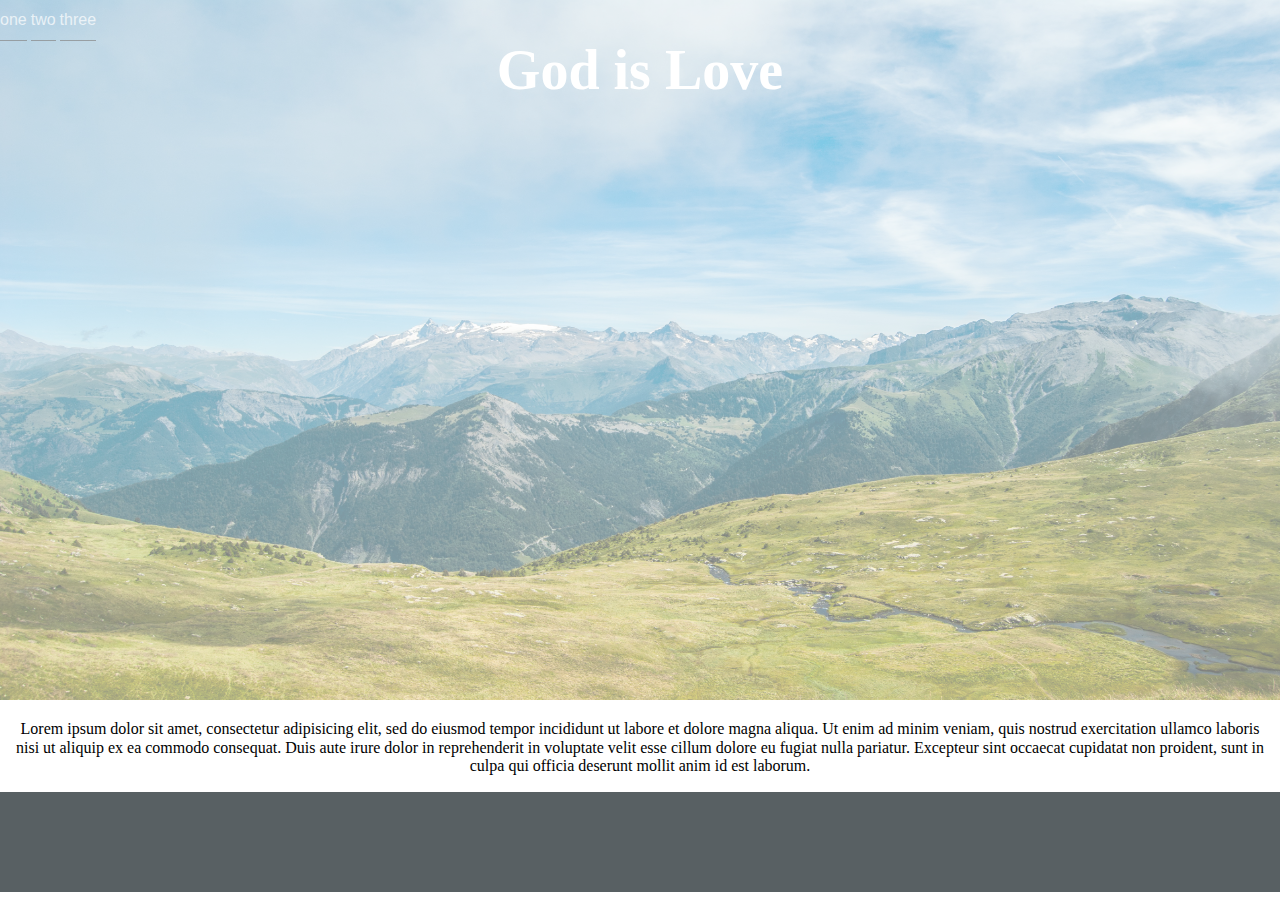
==== generatedContent.html @ e79feadc "practicing css" ====
<!DOCTYPE html>
<html>
<head>
<meta charset="UTF-8">
  <link rel="stylesheet" href="grid.css">
  <link rel="stylesheet" href="normalize.css">
  <link rel="stylesheet" href="generatedContent.css">
  <link rel="stylesheet" href="mobile_queries.css">
<title>Title of the document</title>
</head>

<body>
  <div class='landing-img-container'>
    <img src="./Images/mountains.jpg"/>
    <h1 class="col-12">God is Love</h1>
    <header class='nav'>
      <ul>
        <li><a href="#one">one</li></a>
        <li><a href="#two">two</li></a>
        <li><a href="#three">three</li></a>
      </ul>
    </header>
  </div>
  <div class="main-content col-12 div-center">
    <p>Lorem ipsum dolor sit amet, consectetur adipisicing elit, sed do eiusmod
    tempor incididunt ut labore et dolore magna aliqua. Ut enim ad minim veniam,
    quis nostrud exercitation ullamco laboris nisi ut aliquip ex ea commodo
    consequat. Duis aute irure dolor in reprehenderit in voluptate velit esse
    cillum dolore eu fugiat nulla pariatur. Excepteur sint occaecat cupidatat non
    proident, sunt in culpa qui officia deserunt mollit anim id est laborum.</p>
  </div>
  <footer></footer>
</body>

</html>
---- grid.css ----
/* number of columns = c

in a 12 grid system the width is found by
(c * 60) + ((c-1)*20)

Example:

5 columns

(5 * 60) + ((5-1)*20) = 380 px
________________________________________________________
for 16 grid system the formula will be
(c * 40) + ((c-1)*20)
*/

.col-full {
  width: 100%;
}

.col-12 {
  width: 97.9166%; /*     (940/960) x 100     */
}

.col-11 {
  width: 89.5833%; /*     (840/960) x 100     */
}

.col-10 {
  width: 81.25%; /*       (780/960) x 100     */
}

.col-9 {
  width: 72.9166%; /*     (700/960) x 100     */
}

.col-8 {
  width: 64.5833%; /*     (620/960) x 100     */
}

.col-7 {
  width: 56.25%; /*       (540/960) x 100     */
}

.col-6 {
  width: 47.9166%; /*     (460/960) x 100     */
}

.col-5 {
  width: 39.5833%; /*     (380/960) x 100     */
}

.col-4 {
  width: 31.25%; /*     (300/960) x 100     */
}

.col-3 {
  width: 22.9166%; /*     (220/960) x 100     */
}

.col-2 {
  width: 14.5833%; /*     (140/960) x 100     */
}

.col-1 {
  width: 6.25%; /*     (60/960) x 100     */
}
---- generatedContent.css ----
/*div {
  background-color: red;
}*/
.border {
  border: 1px solid red;
}

header {
  position: absolute;
  top: 0;
  height: 40px;
}

.nav ul {
  list-style: none;
  opacity: 0.7;
  text-align: center;
  padding: 0;
  margin: 0;
}

.nav li {
  font-family: 'SF Pro Text', 'Myriad Set Pro', 'SF Pro Icons', 'Helvetica Neue', 'Helvetica', 'Arial', sans-serif;
  font-size: 1em;
  line-height: 40px;
  height: 40px;
  border-bottom: 1px solid #888;
  display: inline-block;
}

.nav a {
  text-decoration: none;
  color: #fff;
  display: block;
  transition: 0.3s background-color;
}

.div-center {
  margin: 0 auto;
}

.landing-img-container {
  position: relative;
}

.landing-img-container h1 {
  position: absolute;
  text-align: center;
  color: #fff;
  top: 0;
  font-size: 3.5em;
  left: 1.0417%;
}

.landing-img-container img {
  width: 100%;
  height: 700px;
  opacity: 0.5;
}

p {
  text-align: center;
}

p:hover:before {
  content: 'well ';
}
p:hover:after {
  content: ' hello';
}

footer {
  position: relative;
  background-color: #586063;
  height: 100px;
  right: 0;
  bottom: 0;
  left: 0;
}
---- mobile_queries.css ----

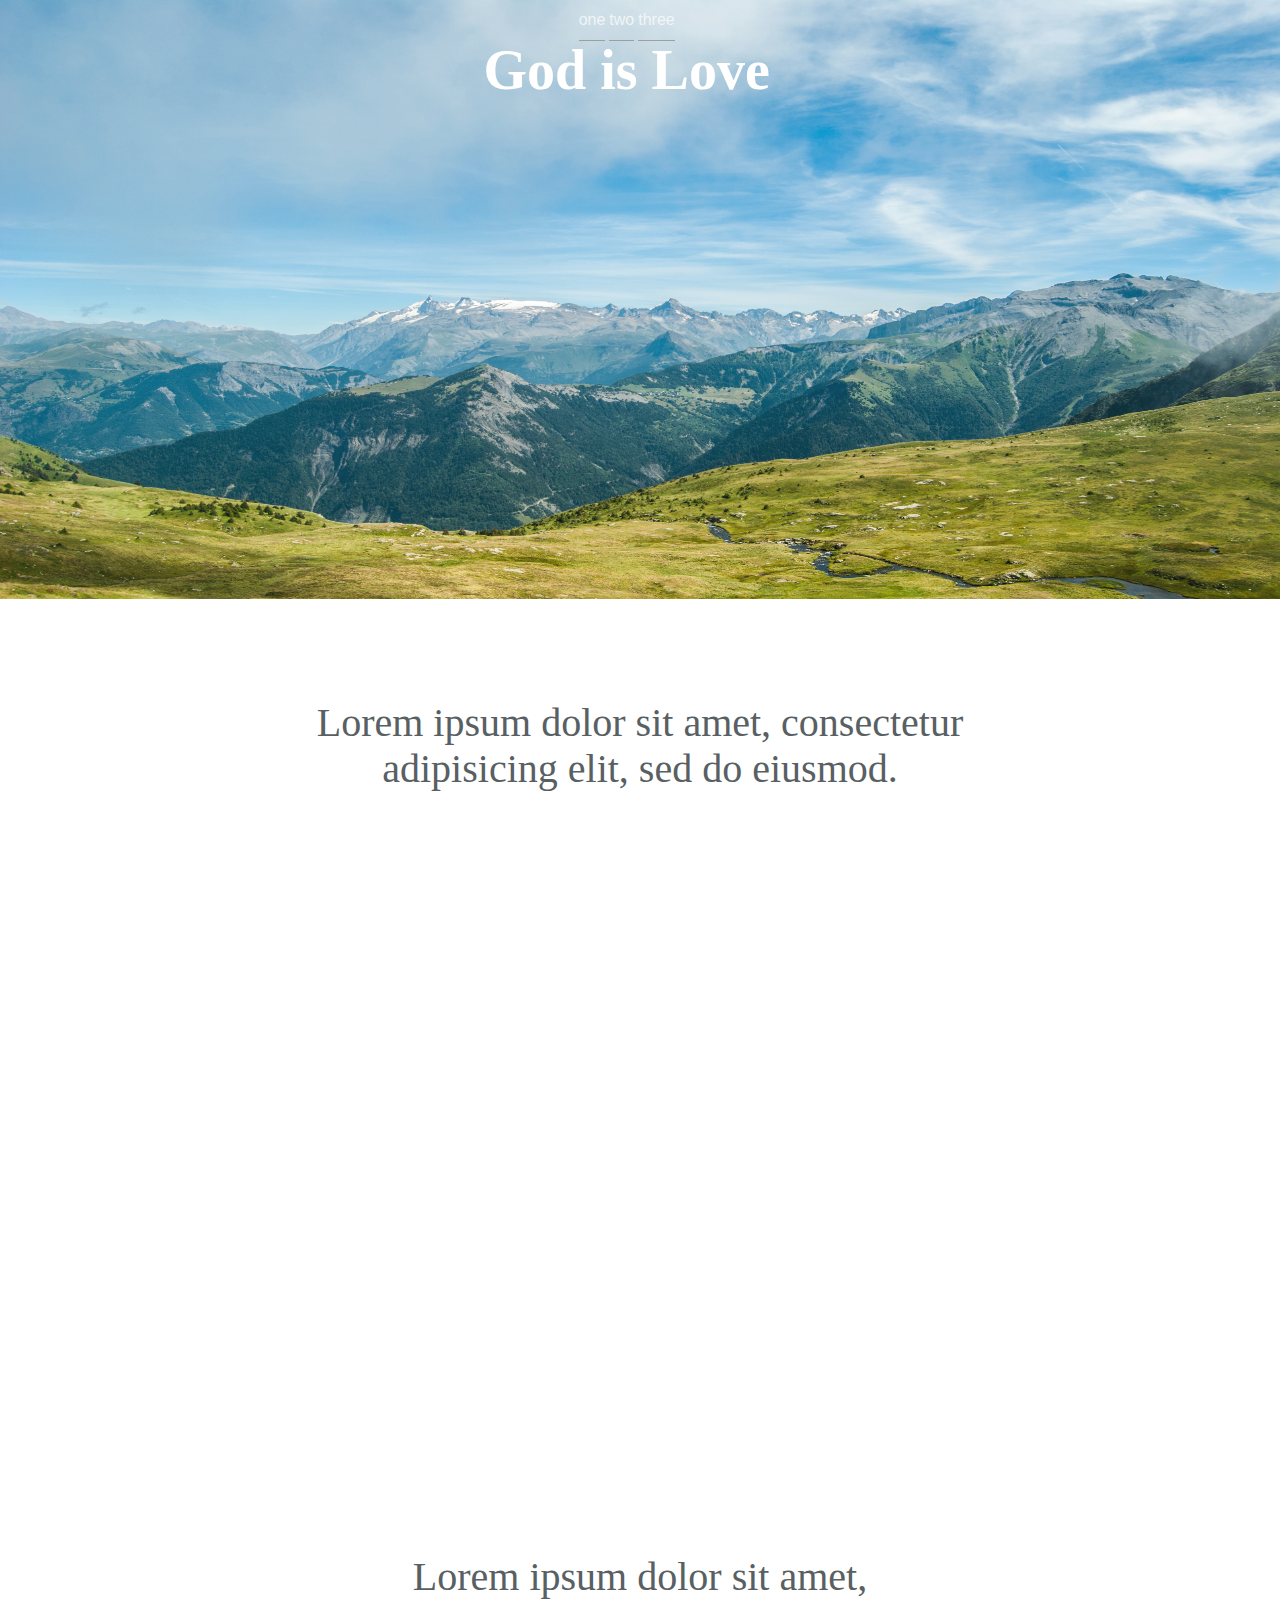
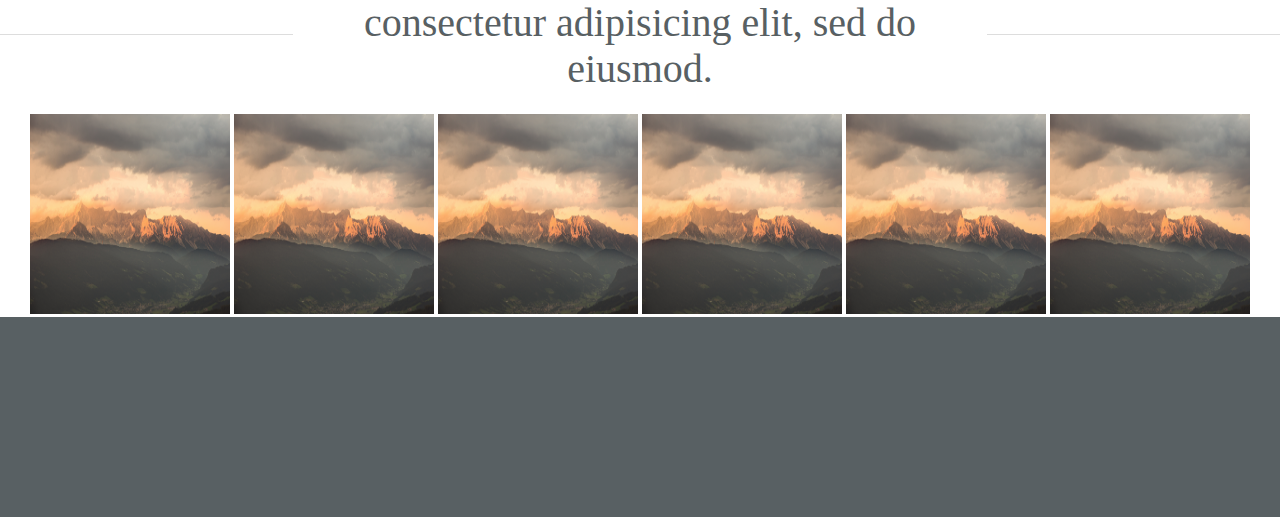
==== commit 92afddcb: "add media queries. Add divider to left and right side of portfolio content" ====
--- a/generatedContent.html
+++ b/generatedContent.html
@@ -13,7 +13,7 @@
   <div class='landing-img-container'>
     <img src="./Images/mountains.jpg"/>
     <h1 class="col-12">God is Love</h1>
-    <header class='nav'>
+    <header class='nav col-12'>
       <ul>
         <li><a href="#one">one</li></a>
         <li><a href="#two">two</li></a>
@@ -21,13 +21,38 @@
       </ul>
     </header>
   </div>
-  <div class="main-content col-12 div-center">
-    <p>Lorem ipsum dolor sit amet, consectetur adipisicing elit, sed do eiusmod
-    tempor incididunt ut labore et dolore magna aliqua. Ut enim ad minim veniam,
-    quis nostrud exercitation ullamco laboris nisi ut aliquip ex ea commodo
-    consequat. Duis aute irure dolor in reprehenderit in voluptate velit esse
-    cillum dolore eu fugiat nulla pariatur. Excepteur sint occaecat cupidatat non
-    proident, sunt in culpa qui officia deserunt mollit anim id est laborum.</p>
+  <div class="main-content">
+    <div class="quote col-8">
+      <p>Lorem ipsum dolor sit amet, consectetur adipisicing elit, sed do eiusmod.
+      </p>
+    </div>
+  </div>
+  <div class="test">
+    <p>
+    </p>
+  </div>
+  <div class="portfolio-container">
+    <div class="left col-3">
+      <hr>
+    </div>
+    <div class="portfolio-content col-6">
+      <p>Lorem ipsum dolor sit amet, consectetur adipisicing elit, sed do eiusmod.
+      </p>
+    </div>
+    <div class="right col-3">
+      <hr>
+    </div>
+    <div class="portfolio">
+      <img src="./Images/sky.jpg" height="200" width="200">
+      <img src="./Images/sky.jpg" height="200" width="200">
+      <img src="./Images/sky.jpg" height="200" width="200">
+      <img src="./Images/sky.jpg" height="200" width="200">
+      <img src="./Images/sky.jpg" height="200" width="200">
+      <img src="./Images/sky.jpg" height="200" width="200">
+    </div>
+  </div>
+  <div>
+    <!-- <img src="./Images/sky.jpg"/> -->
   </div>
   <footer></footer>
 </body>
--- a/generatedContent.css
+++ b/generatedContent.css
@@ -1,8 +1,12 @@
-/*div {
-  background-color: red;
-}*/
 .border {
   border: 1px solid red;
+}
+
+body {
+  background-image: url('./Images/mountains2.jpg');
+  /*background-repeat: none;*/
+  background-size: cover;
+  background-attachment: fixed;
 }
 
 header {
@@ -35,10 +39,6 @@
   transition: 0.3s background-color;
 }
 
-.div-center {
-  margin: 0 auto;
-}
-
 .landing-img-container {
   position: relative;
 }
@@ -49,30 +49,80 @@
   color: #fff;
   top: 0;
   font-size: 3.5em;
-  left: 1.0417%;
 }
 
 .landing-img-container img {
   width: 100%;
-  height: 700px;
-  opacity: 0.5;
+  height: 650px;
+  opacity: 0.95;
+}
+
+.test {
+  height: 500px;
+}
+
+.main-content {
+  position: relative;
+  background-color: #fff;
+  top: -55px;
+  height: 300px;
+  text-align: center;
+  overflow: hidden;
+}
+
+.portfolio-container {
+  position: relative;
+  background-color: #fff;
+  text-align: center;
+}
+
+.left {
+  position: absolute;
+  left: 0;
+  top: 5em;
+}
+.right {
+  position: absolute;
+  right: 0;
+  top: 5em;
+}
+hr {
+  border: solid #dddddd;
+  border-width: 1px 0 0;
+  clear: both;
+  height: 0;
+  margin: 1.25rem 0 1.1875rem;
+}
+
+.portfolio-content {
+  background-color: #fff;
+  position: relative;
+  top: 20px;
+  margin: 0 auto;
+  z-index: 1;
+}
+
+.portfolio {
+  position: relative;
+  top: 2px;
+  margin: 0 auto;
+}
+.quote {
+  border: 1px solid white;
+  position: relative;
+  top: 60px;
+  margin: 0 auto;
 }
 
 p {
-  text-align: center;
-}
-
-p:hover:before {
-  content: 'well ';
-}
-p:hover:after {
-  content: ' hello';
+  color: #586063;
+  letter-spacing: 2;
+  font-size: 2.5em;
 }
 
 footer {
-  position: relative;
   background-color: #586063;
-  height: 100px;
+  height: 200px;
   right: 0;
   bottom: 0;
   left: 0;
--- a/mobile_queries.css
+++ b/mobile_queries.css
@@ -1 +1,43 @@
+@media (max-width: 1004px) {
+  .quote {
+    top: 40px;
+  }
+  .main-content .col-8 {
+    width: 89.5833%;
+  }
+}
 
+@media (max-width: 703px) {
+  .quote {
+    top: 16px;
+  }
+  .main-content .col-8 {
+    width: 97.9166%;
+  }
+}
+
+@media (max-width: 948px) {
+  .portfolio-container .col-6 {
+    width: 56.25%;
+  }
+}
+@media (max-width: 807px) {
+  .portfolio-container .col-6 {
+    width: 64.5833%;
+  }
+}
+@media (max-width: 507px) {
+  .portfolio-container .col-6 {
+    width: 72.9166%;
+  }
+}
+@media (max-width: 449px) {
+  .portfolio-container .col-6 {
+    width: 81.25%;
+  }
+}
+@media (max-width: 403px) {
+  .portfolio-container .col-6 {
+    width: 89.5833%;
+  }
+}
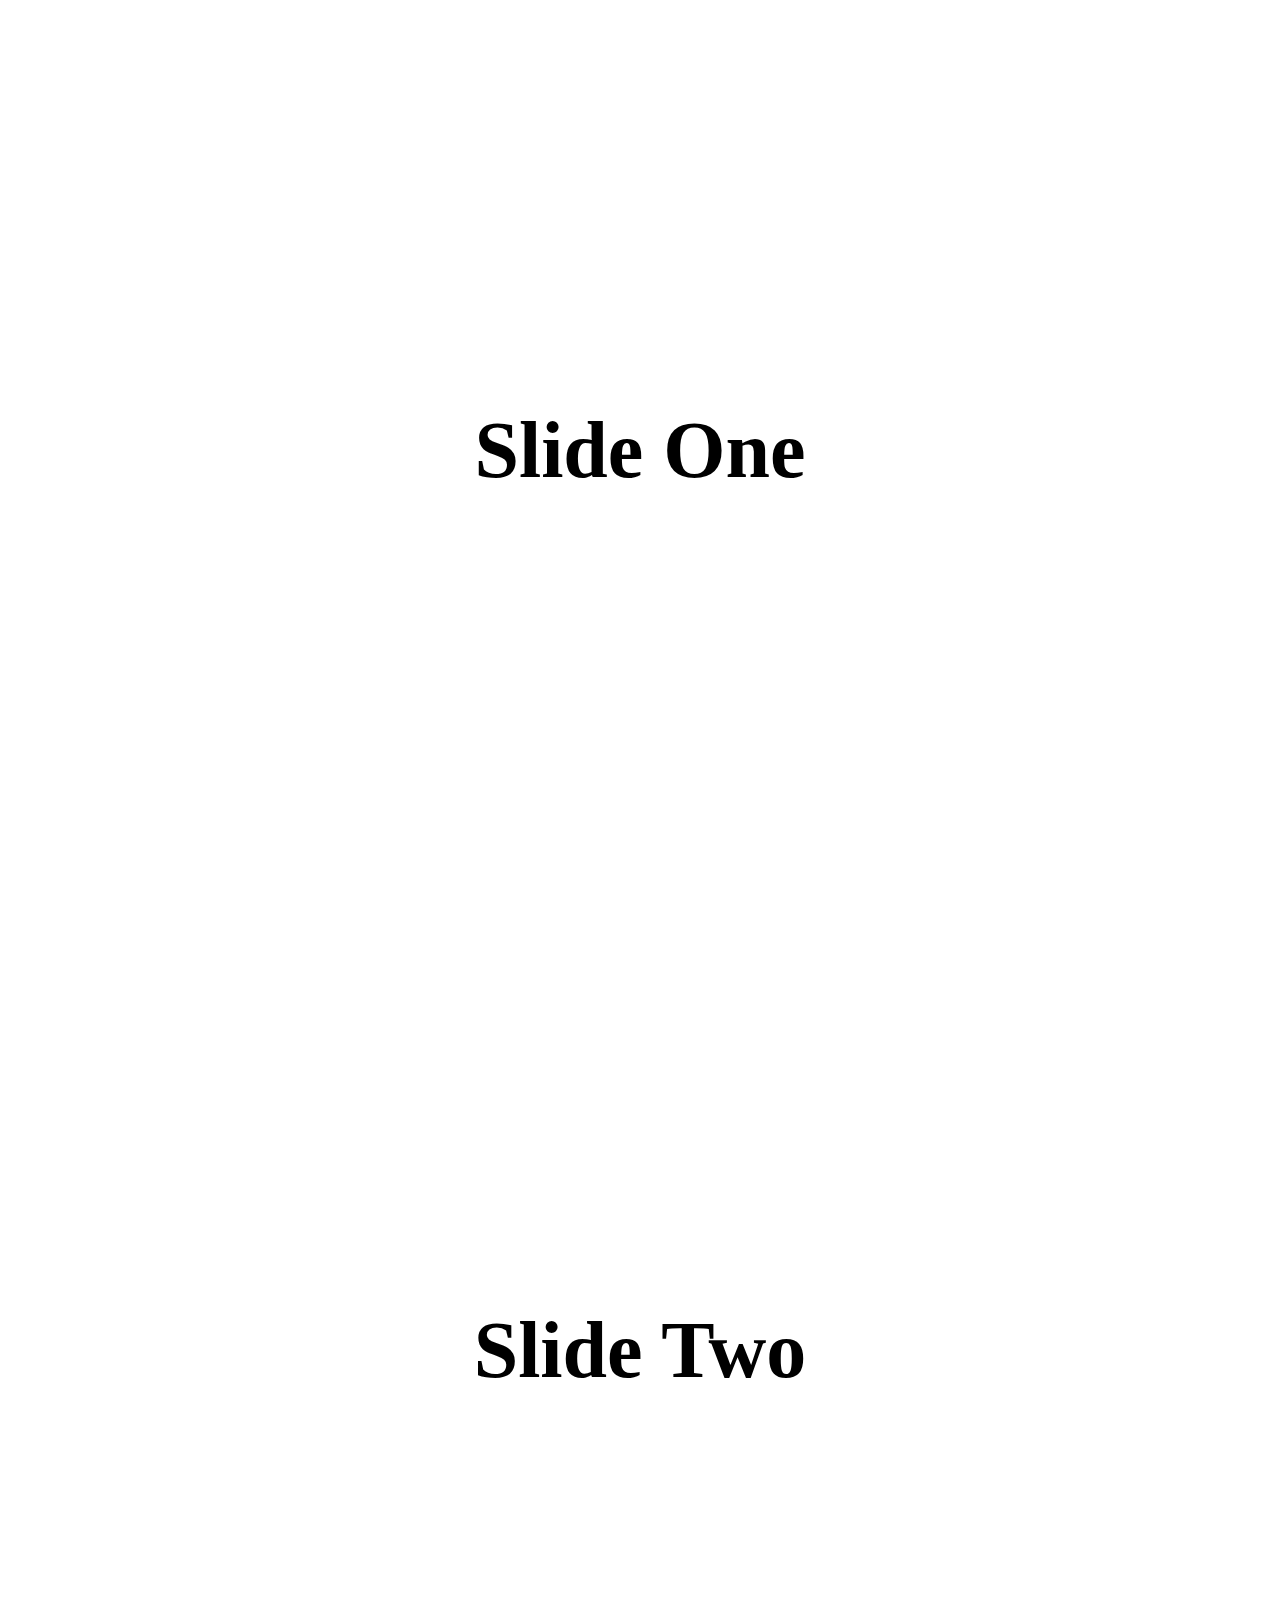
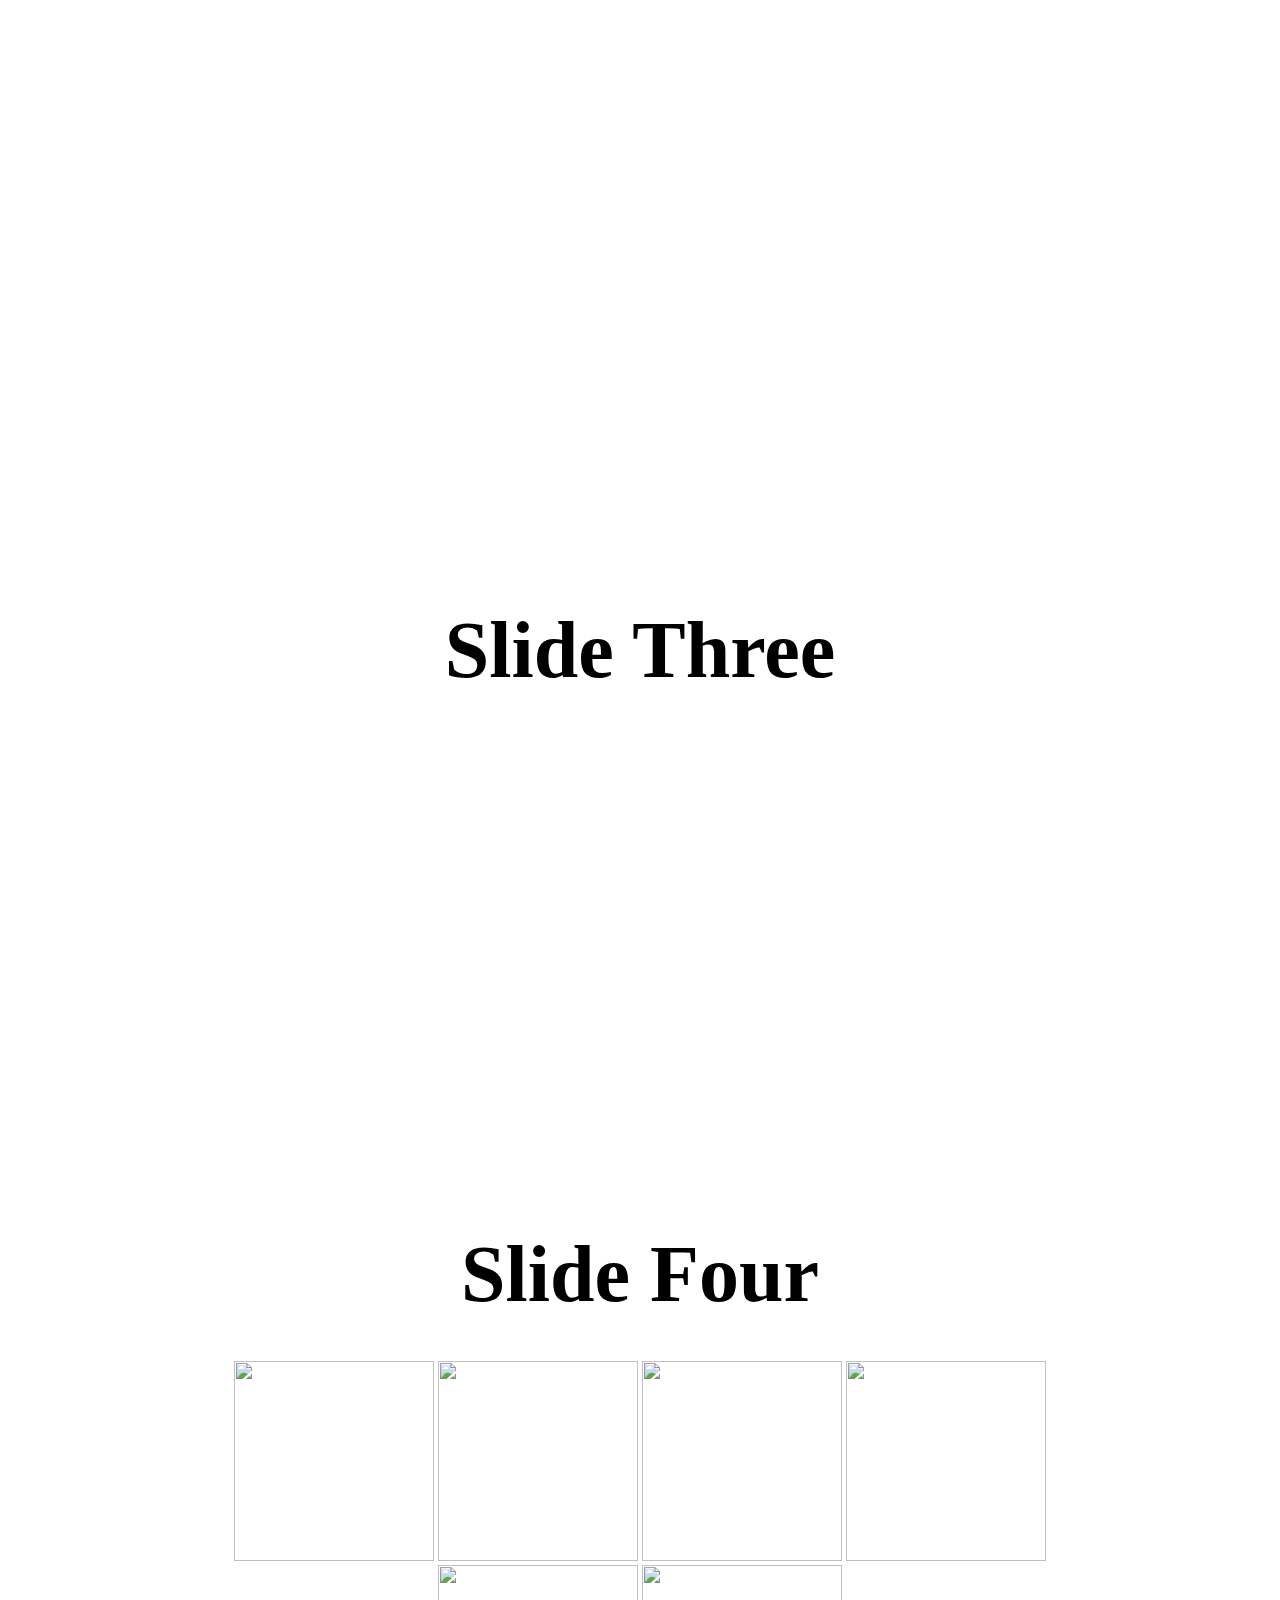
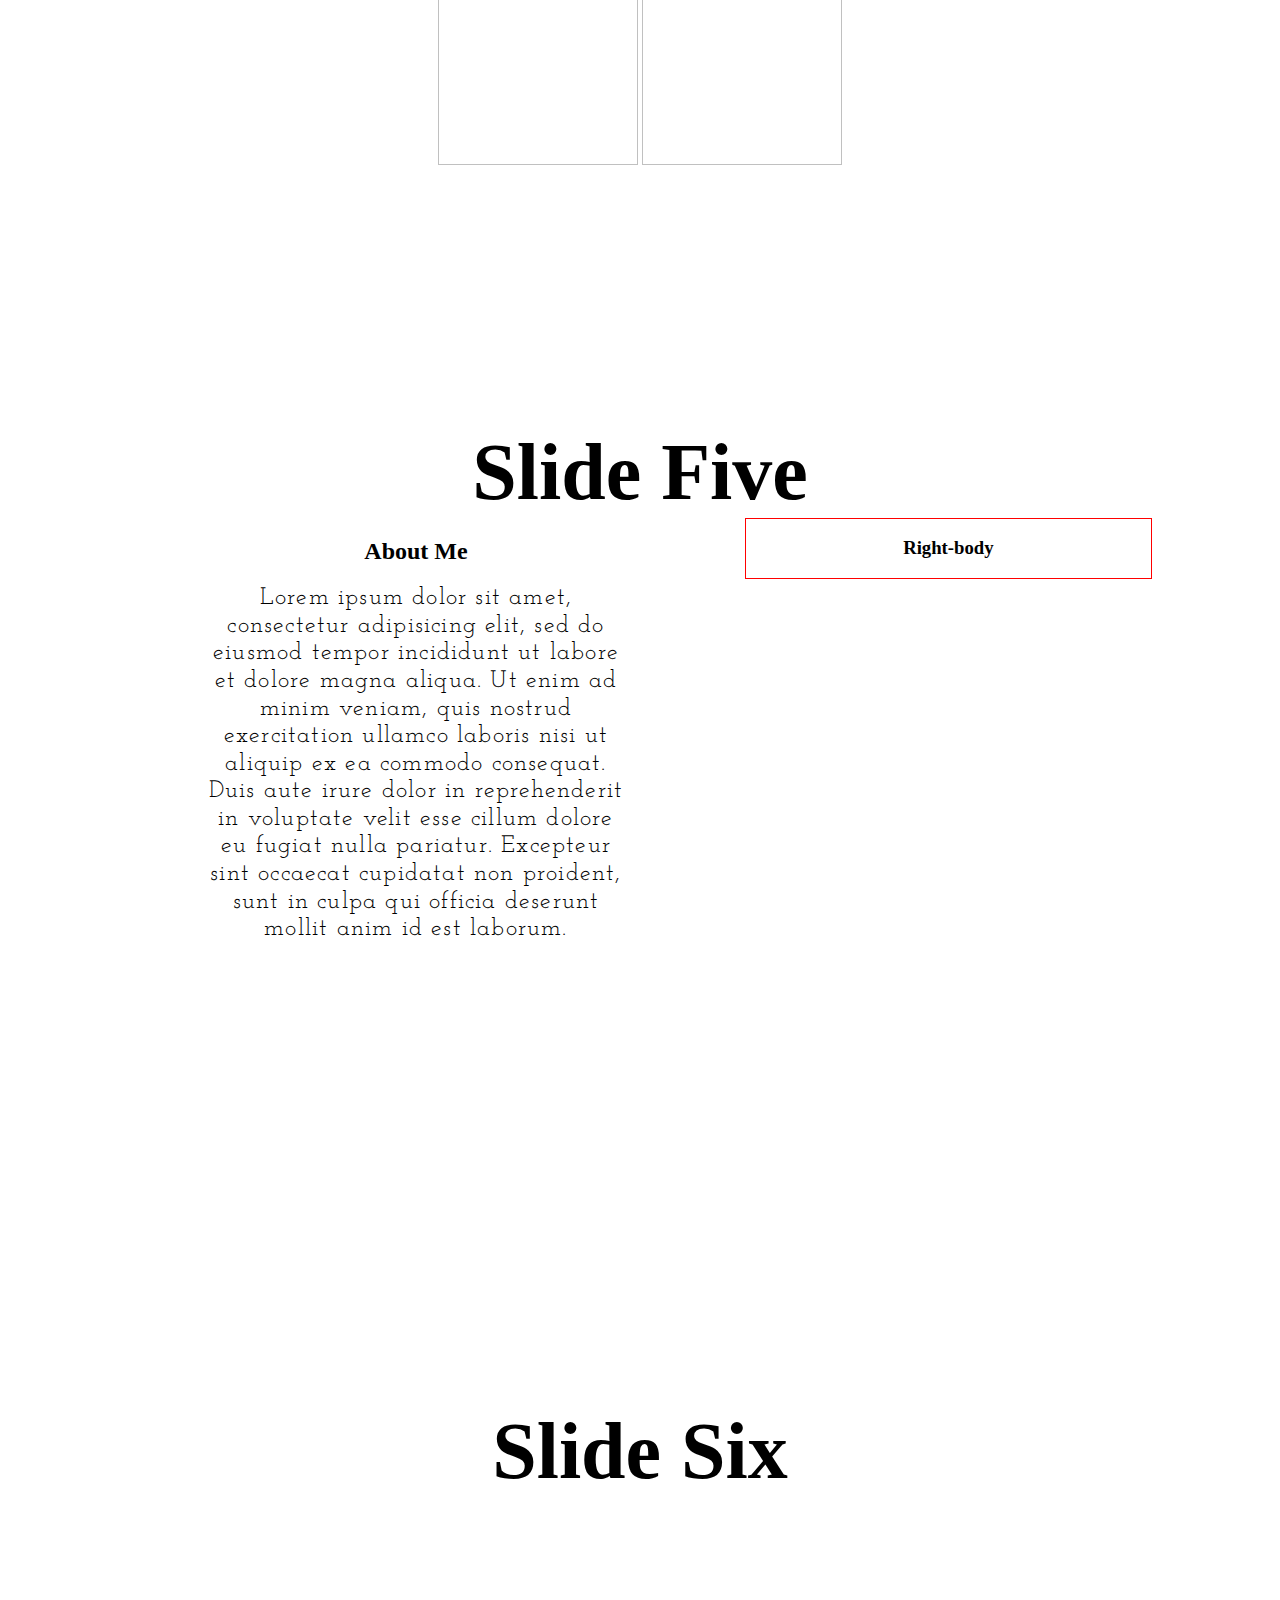
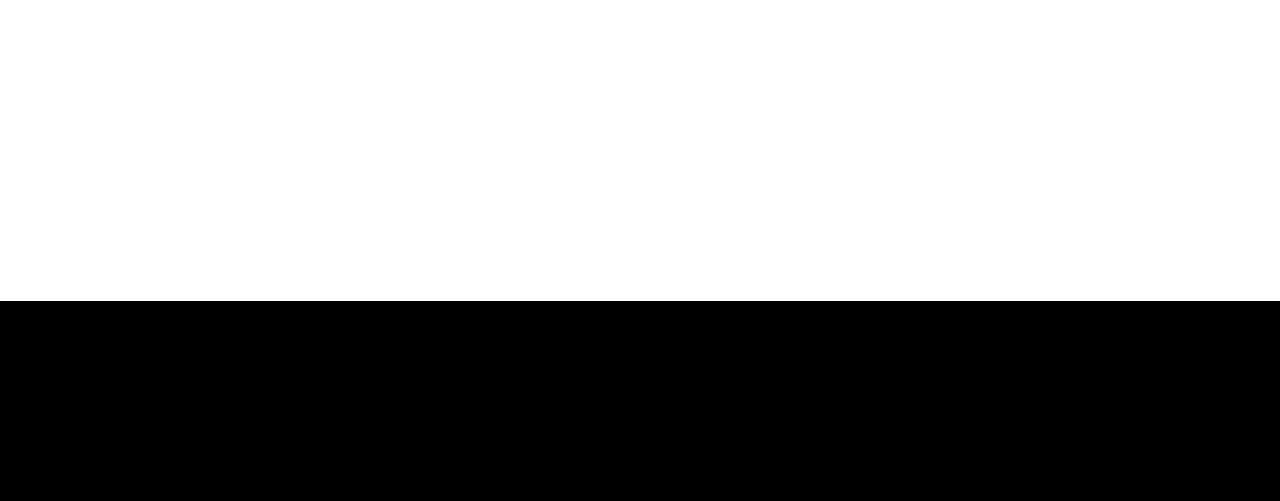
==== commit cbe80b06: "Merge pull request #11 from CodeLikeYouWantIt/content" ====
--- a/generatedContent.html
+++ b/generatedContent.html
@@ -6,55 +6,51 @@
   <link rel="stylesheet" href="normalize.css">
   <link rel="stylesheet" href="generatedContent.css">
   <link rel="stylesheet" href="mobile_queries.css">
+  <link href="https://fonts.googleapis.com/css?family=Josefin+Slab:300i" rel="stylesheet">
 <title>Title of the document</title>
 </head>
 
 <body>
-  <div class='landing-img-container'>
-    <img src="./Images/mountains.jpg"/>
-    <h1 class="col-12">God is Love</h1>
-    <header class='nav col-12'>
-      <ul>
-        <li><a href="#one">one</li></a>
-        <li><a href="#two">two</li></a>
-        <li><a href="#three">three</li></a>
-      </ul>
-    </header>
+  <div class="banner">
+    <h1>Slide One</h1>
   </div>
-  <div class="main-content">
-    <div class="quote col-8">
-      <p>Lorem ipsum dolor sit amet, consectetur adipisicing elit, sed do eiusmod.
-      </p>
+  <div class="banner">
+    <h1>Slide Two</h1>
+  </div>
+  <div class="banner">
+    <h1>Slide Three</h1>
+  </div>
+  <div class="banner-no-flex">
+    <h1 class="slide-four">Slide Four</h1>
+    <div class="col-11">
+      <img src="../../../Desktop/Images/worship/rain.jpg" height="200" width="200">
+      <img src="../../../Desktop/Images/worship/bible.jpg" height="200" width="200">
+      <img src="../../../Desktop/Images/worship/dock.jpg" height="200" width="200">
+      <img src="../../../Desktop/Images/worship/leaves.jpg" height="200" width="200">
+      <img src="../../../Desktop/Images/worship/sunray.jpg" height="200" width="200">
+      <img src="../../../Desktop/Images/worship/road.jpg" height="200" width="200">
     </div>
   </div>
-  <div class="test">
-    <p>
-    </p>
-  </div>
-  <div class="portfolio-container">
-    <div class="left col-3">
-      <hr>
+  <div class="about-container banner-no-flex">
+    <h1>Slide Five</h1>
+    <div class="col-7">
+      <h2>About Me</h2>
+      <p class="col-9">Lorem ipsum dolor sit amet, consectetur adipisicing elit, sed do eiusmod
+      tempor incididunt ut labore et dolore magna aliqua. Ut enim ad minim veniam,
+      quis nostrud exercitation ullamco laboris nisi ut aliquip ex ea commodo
+      consequat. Duis aute irure dolor in reprehenderit in voluptate velit esse
+      cillum dolore eu fugiat nulla pariatur. Excepteur sint occaecat cupidatat non
+      proident, sunt in culpa qui officia deserunt mollit anim id est laborum.</p>
     </div>
-    <div class="portfolio-content col-6">
-      <p>Lorem ipsum dolor sit amet, consectetur adipisicing elit, sed do eiusmod.
-      </p>
-    </div>
-    <div class="right col-3">
-      <hr>
-    </div>
-    <div class="portfolio">
-      <img src="./Images/sky.jpg" height="200" width="200">
-      <img src="./Images/sky.jpg" height="200" width="200">
-      <img src="./Images/sky.jpg" height="200" width="200">
-      <img src="./Images/sky.jpg" height="200" width="200">
-      <img src="./Images/sky.jpg" height="200" width="200">
-      <img src="./Images/sky.jpg" height="200" width="200">
+    <div class="col-5 border">
+      <h3>Right-body</h3>
     </div>
   </div>
-  <div>
-    <!-- <img src="./Images/sky.jpg"/> -->
+  <div class="banner">
+    <h1>Slide Six</h1>
   </div>
-  <footer></footer>
+  <footer>
+    <h2>footer</h2>
+  </footer>
 </body>
-
 </html>--- a/generatedContent.css
+++ b/generatedContent.css
@@ -1,129 +1,83 @@
 .border {
   border: 1px solid red;
 }
-
-body {
-  background-image: url('./Images/mountains2.jpg');
-  /*background-repeat: none;*/
+.banner {
+  background-attachment: fixed;
+  width: 100%;
+  height: 100vh;
+  /*The Slides*/
+}
+.banner:nth-child(1) {
+  background-image: url(../../../Desktop/Images/worship/armsout.jpg);
   background-size: cover;
-  background-attachment: fixed;
+  background-position: 0 -200px;
+}
+.banner:nth-child(2) {
+  background-image: url(../../../Desktop/Images/worship/guitar.jpg);
+  background-size: cover;
+  background-position: 0 -80px;
+}
+.banner:nth-child(3) {
+  background-image: url(./Images/bulb.jpg);
+  background-size: cover;
+}
+.banner:nth-child(6) {
+  background-image: url(./Images/bulb.jpg);
+  background-size: cover;
 }
 
-header {
-  position: absolute;
-  top: 0;
-  height: 40px;
+/* Demo Styles */
+.banner {
+  display: flex;
+  justify-content: center;
+  align-items: center;
 }
 
-.nav ul {
-  list-style: none;
-  opacity: 0.7;
-  text-align: center;
-  padding: 0;
-  margin: 0;
-}
-
-.nav li {
-  font-family: 'SF Pro Text', 'Myriad Set Pro', 'SF Pro Icons', 'Helvetica Neue', 'Helvetica', 'Arial', sans-serif;
-  font-size: 1em;
-  line-height: 40px;
-  height: 40px;
-  border-bottom: 1px solid #888;
-  display: inline-block;
-}
-
-.nav a {
-  text-decoration: none;
-  color: #fff;
-  display: block;
-  transition: 0.3s background-color;
-}
-
-.landing-img-container {
-  position: relative;
-}
-
-.landing-img-container h1 {
-  position: absolute;
-  text-align: center;
-  color: #fff;
-  top: 0;
-  font-size: 3.5em;
-}
-
-.landing-img-container img {
-  width: 100%;
-  height: 650px;
-  opacity: 0.95;
-}
-
-.test {
-  height: 500px;
-}
-
-.main-content {
-  position: relative;
-  background-color: #fff;
-  top: -55px;
-  height: 300px;
-  text-align: center;
-  overflow: hidden;
-}
-
-.portfolio-container {
-  position: relative;
-  background-color: #fff;
+.banner-no-flex {
+  padding: 10%;
+  justify-content: center;
+  align-items: center;
   text-align: center;
 }
 
-.left {
-  position: absolute;
-  left: 0;
-  top: 5em;
-}
-.right {
-  position: absolute;
-  right: 0;
-  top: 5em;
-}
-hr {
-  border: solid #dddddd;
-  border-width: 1px 0 0;
-  clear: both;
-  height: 0;
-  margin: 1.25rem 0 1.1875rem;
+.slide-four {
+  padding-bottom: 4%;
 }
 
-.portfolio-content {
-  background-color: #fff;
-  position: relative;
-  top: 20px;
-  margin: 0 auto;
-  z-index: 1;
-}
-
-.portfolio {
-  position: relative;
-  top: 2px;
-  margin: 0 auto;
-}
-.quote {
-  border: 1px solid white;
-  position: relative;
-  top: 60px;
+.banner-no-flex h1,
+.col-11 {
+  text-align: center;
   margin: 0 auto;
 }
 
 p {
-  color: #586063;
-  letter-spacing: 2;
-  font-size: 2.5em;
+  font-family: 'Josefin Slab', serif;
+  font-size: 1.5em;
+}
+
+.about-container p {
+  margin: 0 auto;
+  letter-spacing: 0.05em;
+  padding: 0 10% 10% 10%;
+}
+
+.about-container .col-7 {
+  float: left;
+}
+/*.about p {
+}*/
+.about-container .col-5 {
+  float: right;
+}
+
+h1 {
+  font-size: 5rem;
 }
 
 footer {
-  background-color: #586063;
   height: 200px;
-  right: 0;
-  bottom: 0;
-  left: 0;
+  background-color: black;
+  display: flex;
+  justify-content: center;
+  align-items: center;
 }
--- a/mobile_queries.css
+++ b/mobile_queries.css
@@ -1,43 +1 @@
-@media (max-width: 1004px) {
-  .quote {
-    top: 40px;
-  }
-  .main-content .col-8 {
-    width: 89.5833%;
-  }
-}
 
-@media (max-width: 703px) {
-  .quote {
-    top: 16px;
-  }
-  .main-content .col-8 {
-    width: 97.9166%;
-  }
-}
-
-@media (max-width: 948px) {
-  .portfolio-container .col-6 {
-    width: 56.25%;
-  }
-}
-@media (max-width: 807px) {
-  .portfolio-container .col-6 {
-    width: 64.5833%;
-  }
-}
-@media (max-width: 507px) {
-  .portfolio-container .col-6 {
-    width: 72.9166%;
-  }
-}
-@media (max-width: 449px) {
-  .portfolio-container .col-6 {
-    width: 81.25%;
-  }
-}
-@media (max-width: 403px) {
-  .portfolio-container .col-6 {
-    width: 89.5833%;
-  }
-}
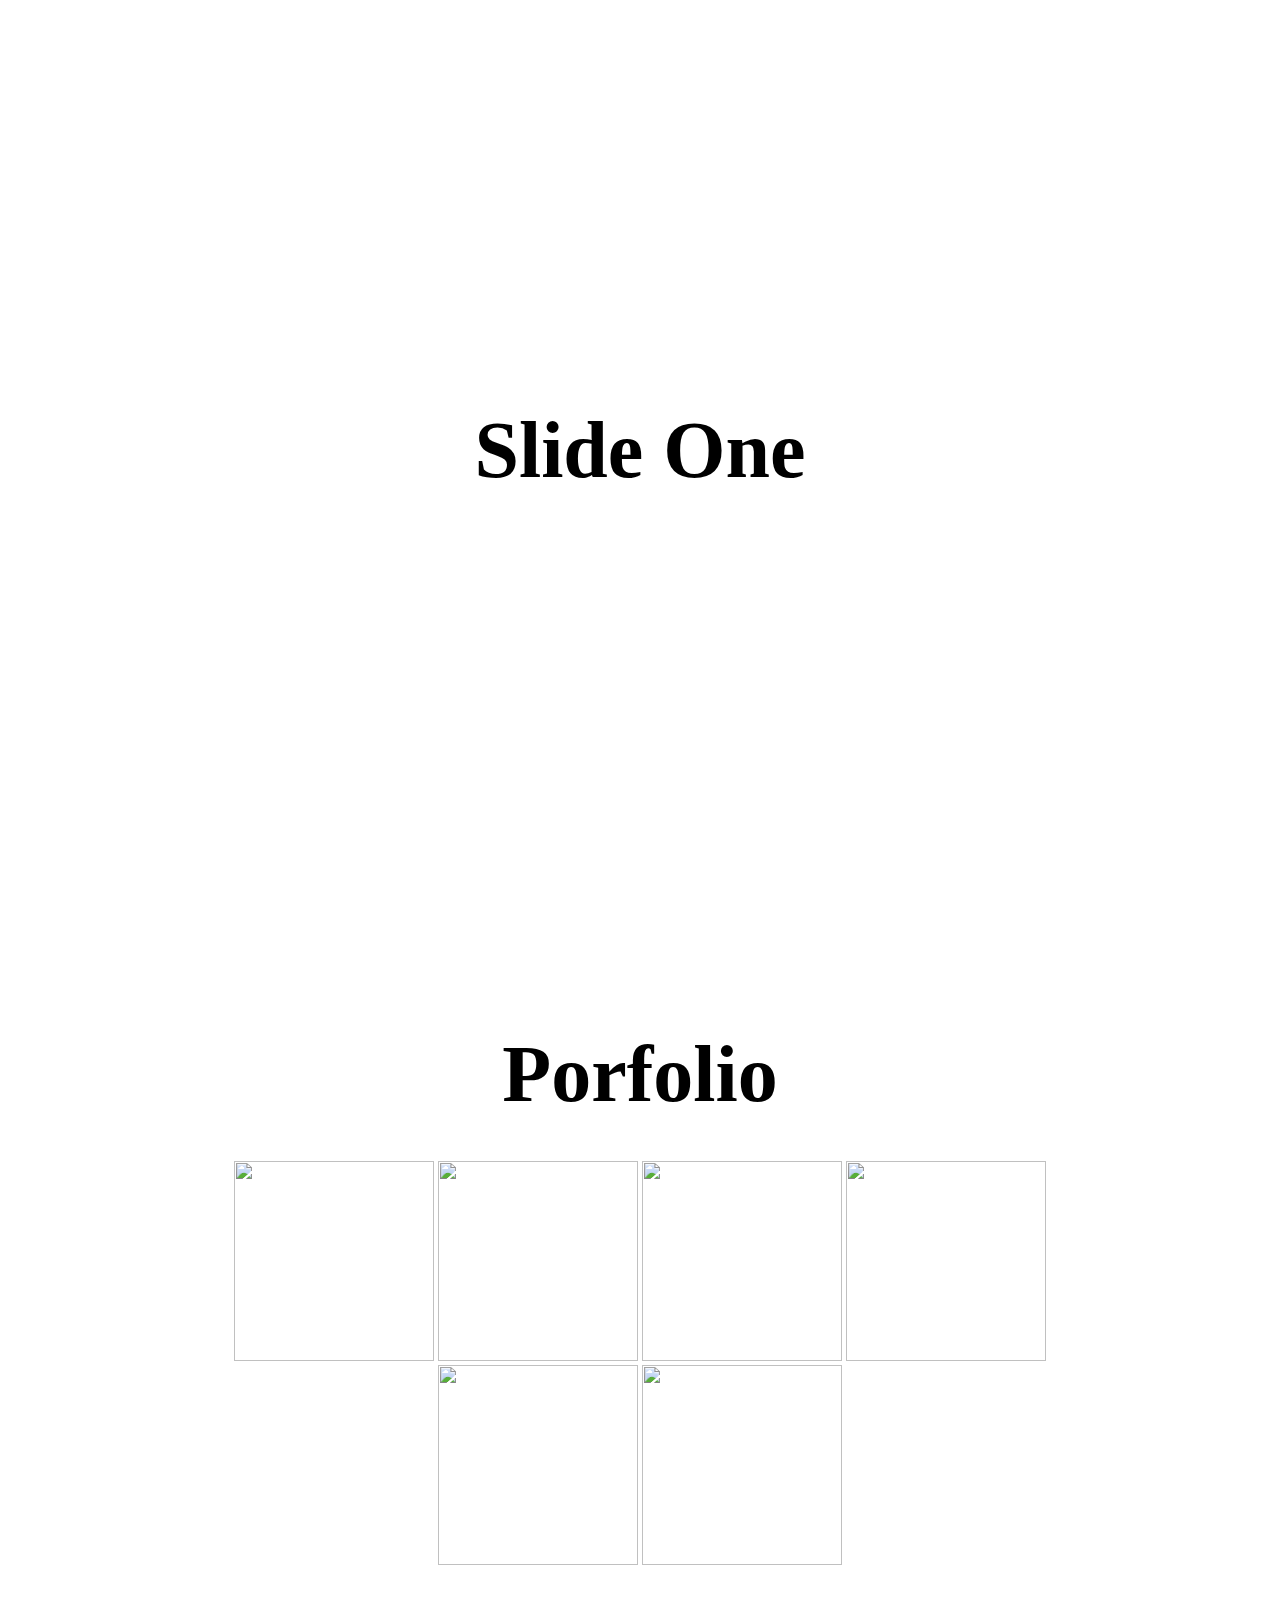
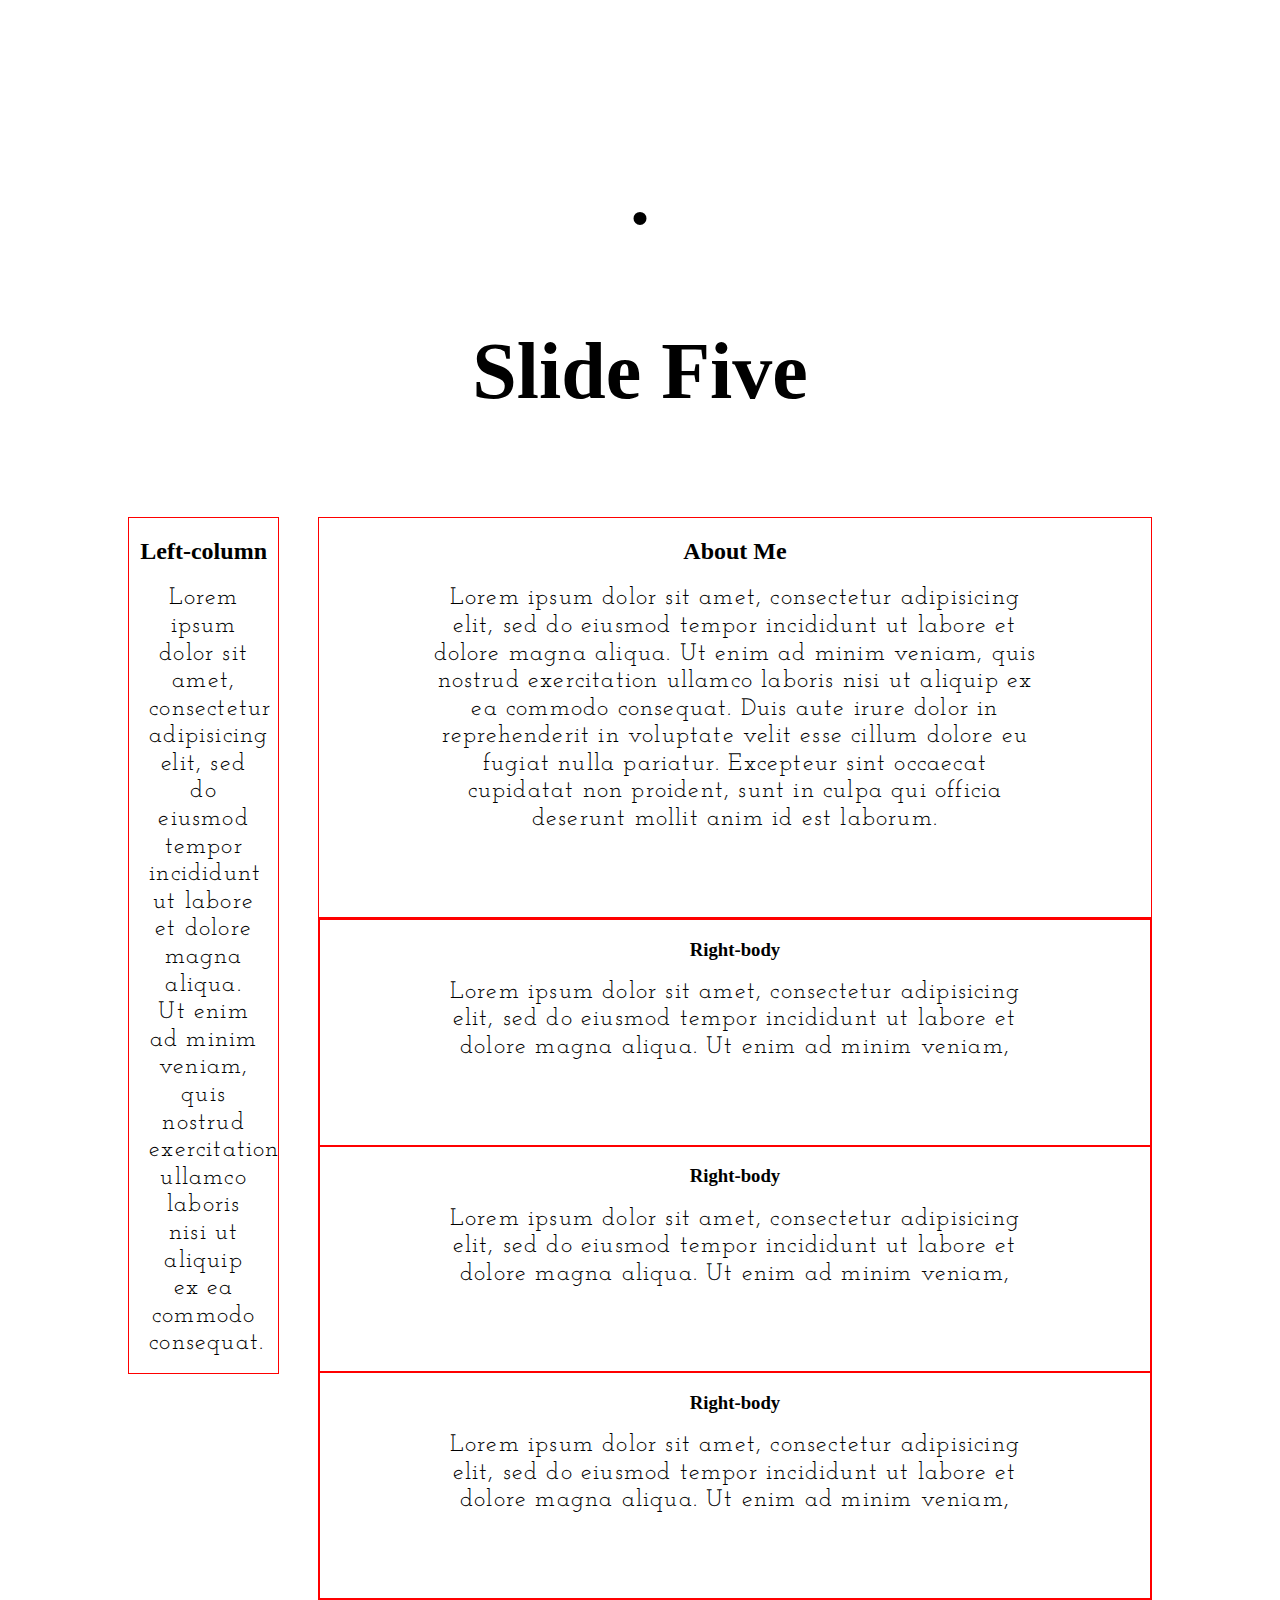
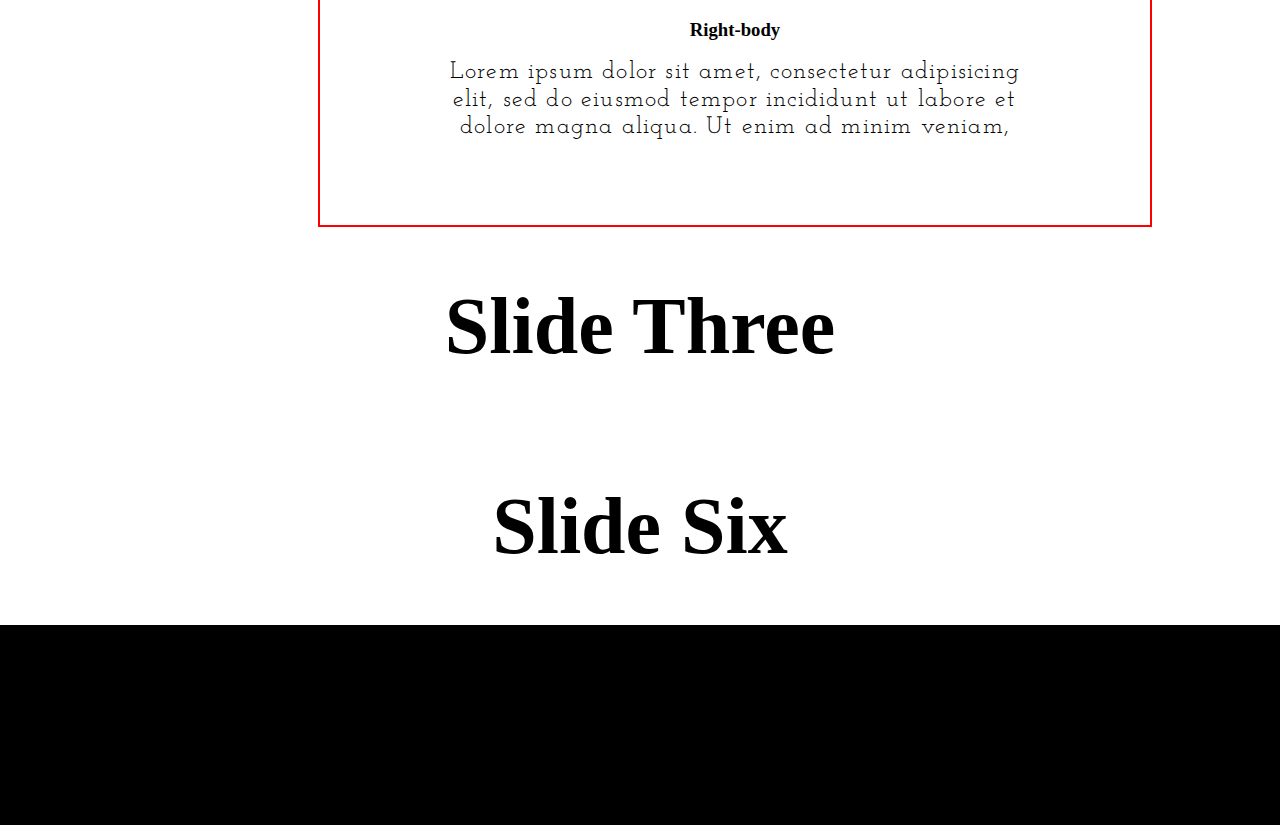
==== commit a3a43dbd: "practice" ====
--- a/generatedContent.html
+++ b/generatedContent.html
@@ -2,8 +2,9 @@
 <html>
 <head>
 <meta charset="UTF-8">
+  <link rel="stylesheet" href="normalize.css">
   <link rel="stylesheet" href="grid.css">
-  <link rel="stylesheet" href="normalize.css">
+  <link rel="stylesheet" href="banner.css">
   <link rel="stylesheet" href="generatedContent.css">
   <link rel="stylesheet" href="mobile_queries.css">
   <link href="https://fonts.googleapis.com/css?family=Josefin+Slab:300i" rel="stylesheet">
@@ -11,17 +12,11 @@
 </head>
 
 <body>
-  <div class="banner">
+  <div class="banner ban-1">
     <h1>Slide One</h1>
   </div>
-  <div class="banner">
-    <h1>Slide Two</h1>
-  </div>
-  <div class="banner">
-    <h1>Slide Three</h1>
-  </div>
   <div class="banner-no-flex">
-    <h1 class="slide-four">Slide Four</h1>
+    <h1 class="portfolio">Porfolio</h1>
     <div class="col-11">
       <img src="../../../Desktop/Images/worship/rain.jpg" height="200" width="200">
       <img src="../../../Desktop/Images/worship/bible.jpg" height="200" width="200">
@@ -31,9 +26,12 @@
       <img src="../../../Desktop/Images/worship/road.jpg" height="200" width="200">
     </div>
   </div>
+  <div class="banner">
+    <h1>.</h1>
+  </div>
   <div class="about-container banner-no-flex">
     <h1>Slide Five</h1>
-    <div class="col-7">
+    <div class="col-10 border">
       <h2>About Me</h2>
       <p class="col-9">Lorem ipsum dolor sit amet, consectetur adipisicing elit, sed do eiusmod
       tempor incididunt ut labore et dolore magna aliqua. Ut enim ad minim veniam,
@@ -42,9 +40,42 @@
       cillum dolore eu fugiat nulla pariatur. Excepteur sint occaecat cupidatat non
       proident, sunt in culpa qui officia deserunt mollit anim id est laborum.</p>
     </div>
-    <div class="col-5 border">
-      <h3>Right-body</h3>
+    <div class="col-2 border">
+      <h2>Left-column</h2>
+       <p class="col-9">Lorem ipsum dolor sit amet, consectetur adipisicing elit, sed do eiusmod
+      tempor incididunt ut labore et dolore magna aliqua. Ut enim ad minim veniam,
+      quis nostrud exercitation ullamco laboris nisi ut aliquip ex ea commodo
+      consequat.</p>
     </div>
+    <div class="col-10 marketing border">
+      <div class=" border">
+        <h3>Right-body</h3>
+         <p class="col-9">Lorem ipsum dolor sit amet, consectetur adipisicing elit, sed do eiusmod
+        tempor incididunt ut labore et dolore magna aliqua. Ut enim ad minim veniam,
+         </p>
+      </div>
+      <div class="border">
+        <h3>Right-body</h3>
+         <p class="col-9">Lorem ipsum dolor sit amet, consectetur adipisicing elit, sed do eiusmod
+        tempor incididunt ut labore et dolore magna aliqua. Ut enim ad minim veniam,
+         </p>
+      </div>
+      <div class="border">
+        <h3>Right-body</h3>
+         <p class="col-9">Lorem ipsum dolor sit amet, consectetur adipisicing elit, sed do eiusmod
+        tempor incididunt ut labore et dolore magna aliqua. Ut enim ad minim veniam,
+         </p>
+      </div>
+      <div class="border">
+        <h3>Right-body</h3>
+         <p class="col-9">Lorem ipsum dolor sit amet, consectetur adipisicing elit, sed do eiusmod
+        tempor incididunt ut labore et dolore magna aliqua. Ut enim ad minim veniam,
+         </p>
+      </div>
+    </div>
+  </div>
+  <div class="banner">
+    <h1>Slide Three</h1>
   </div>
   <div class="banner">
     <h1>Slide Six</h1>
--- a/banner.css
+++ b/banner.css
@@ -0,0 +1,12 @@
+.banner {
+  background-attachment: fixed;
+  width: 100%;
+  display: flex;
+  justify-content: center;
+  align-items: center;
+  /*The Slides*/
+}
+
+.ban-1 {
+  height: 100vh;
+}
--- a/generatedContent.css
+++ b/generatedContent.css
@@ -1,11 +1,5 @@
 .border {
   border: 1px solid red;
-}
-.banner {
-  background-attachment: fixed;
-  width: 100%;
-  height: 100vh;
-  /*The Slides*/
 }
 .banner:nth-child(1) {
   background-image: url(../../../Desktop/Images/worship/armsout.jpg);
@@ -21,16 +15,9 @@
   background-image: url(./Images/bulb.jpg);
   background-size: cover;
 }
-.banner:nth-child(6) {
+.banner:nth-child(5) {
   background-image: url(./Images/bulb.jpg);
   background-size: cover;
-}
-
-/* Demo Styles */
-.banner {
-  display: flex;
-  justify-content: center;
-  align-items: center;
 }
 
 .banner-no-flex {
@@ -40,7 +27,7 @@
   text-align: center;
 }
 
-.slide-four {
+.portfolio {
   padding-bottom: 4%;
 }
 
@@ -60,16 +47,23 @@
   letter-spacing: 0.05em;
   padding: 0 10% 10% 10%;
 }
+.about-container h1 {
+  position: relative;
+  top: -100px;
+  left: 0;
+}
 
-.about-container .col-7 {
-  float: left;
+.about-container .col-10 {
+  float: right;
 }
 /*.about p {
 }*/
-.about-container .col-5 {
+.about-container .col-2 {
+  float: left;
+}
+.about-container .col-3 {
   float: right;
 }
-
 h1 {
   font-size: 5rem;
 }
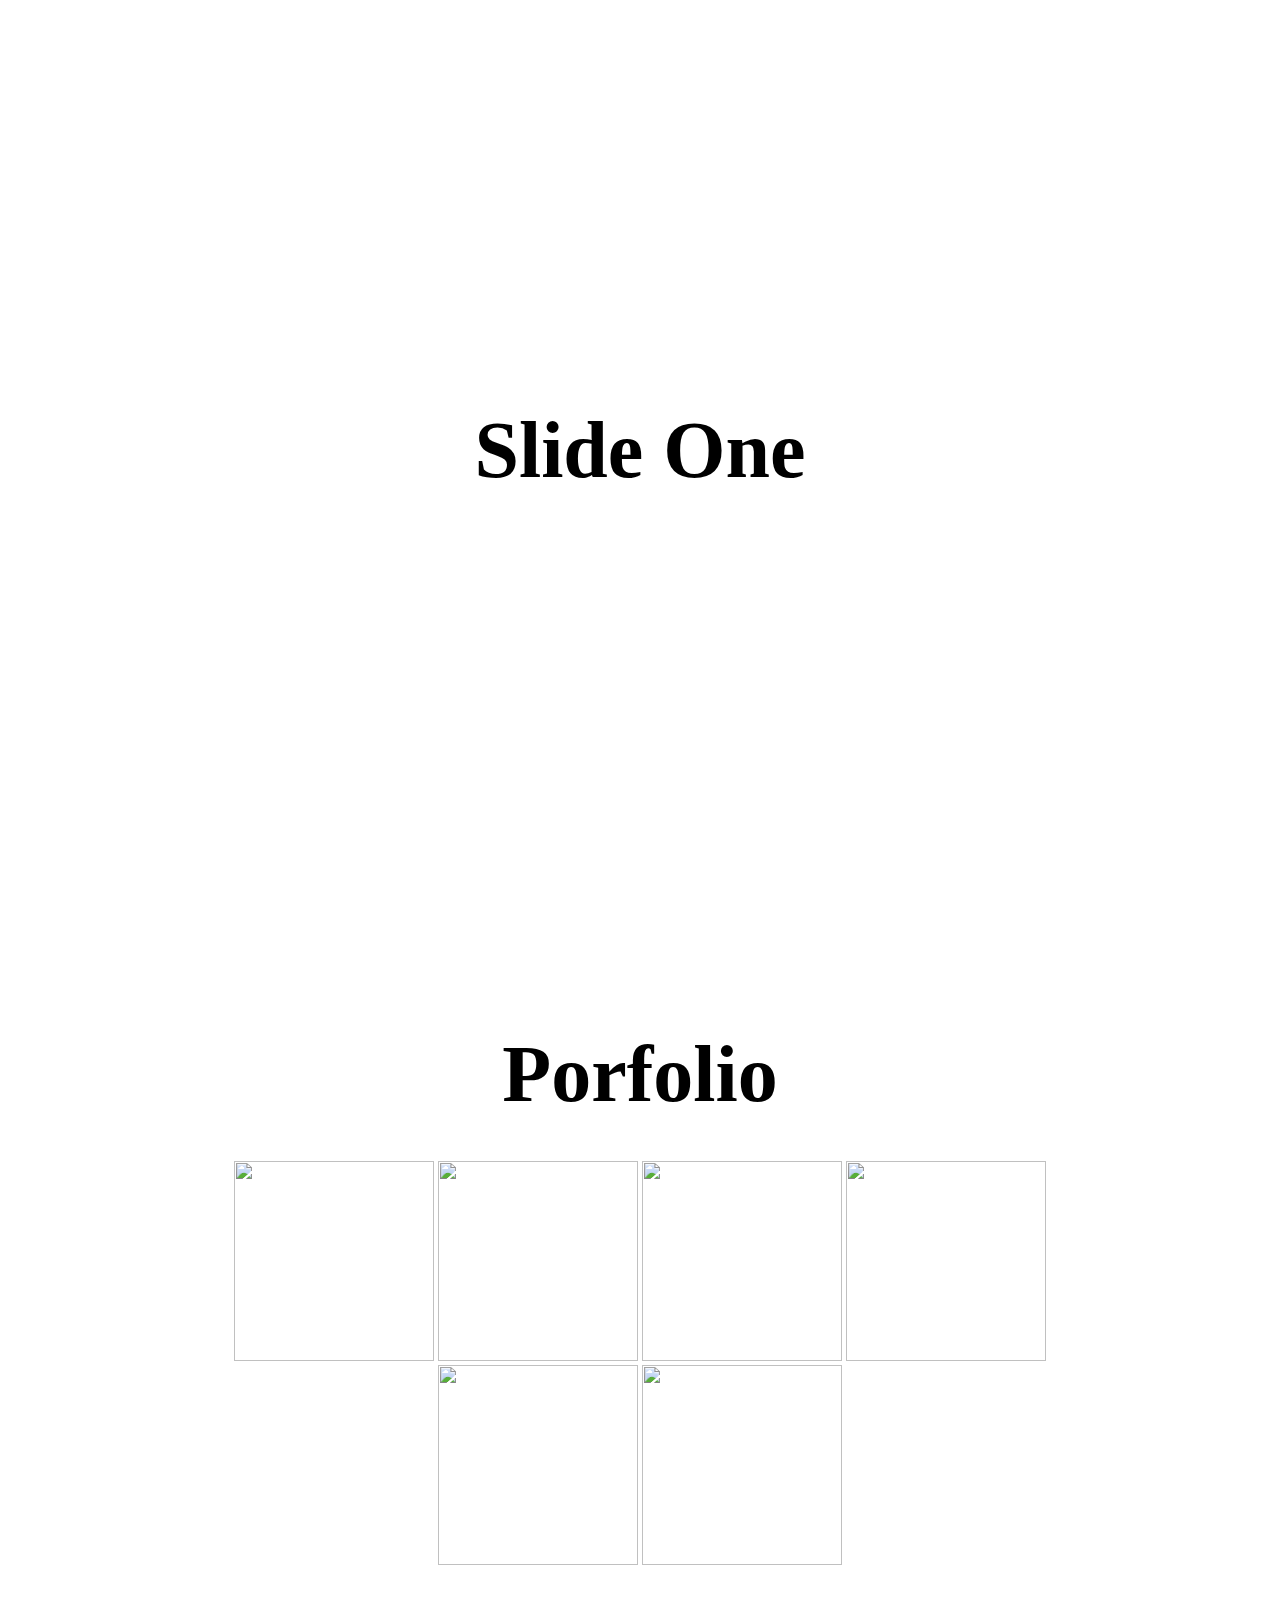
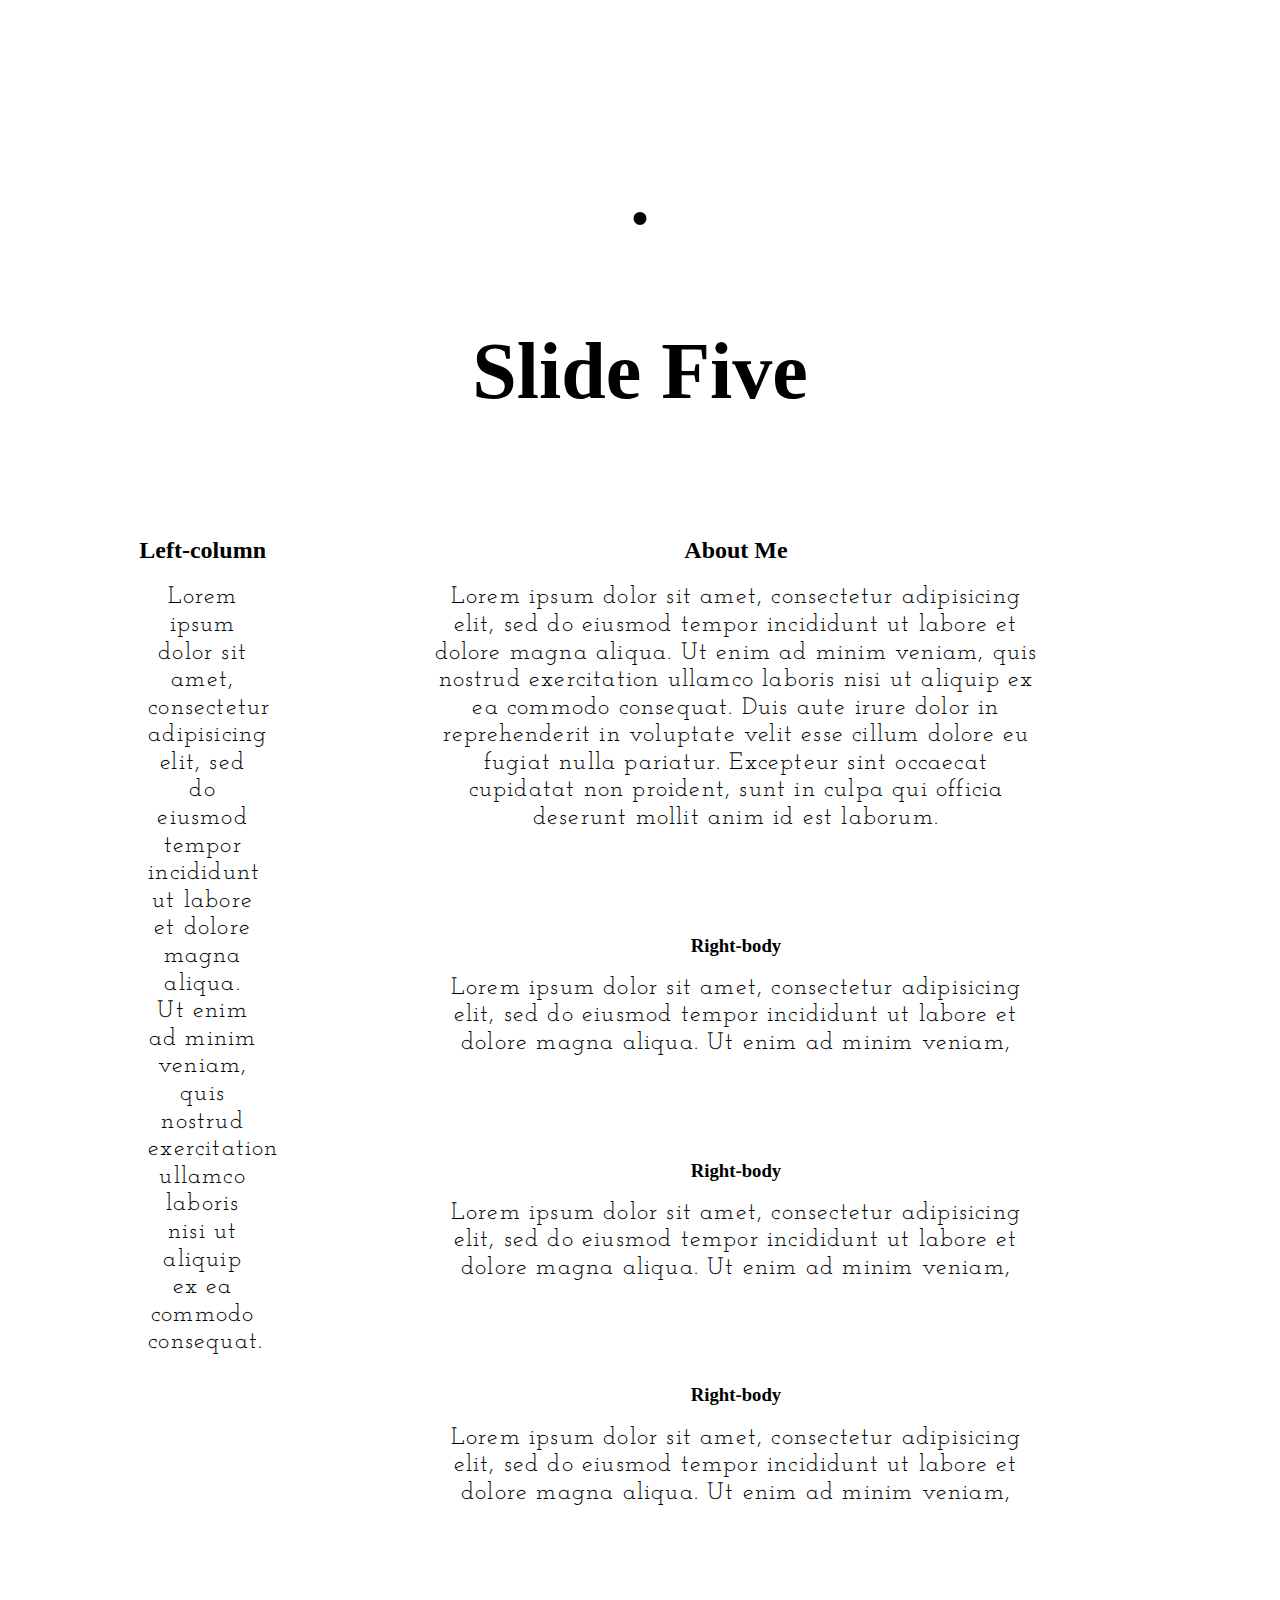
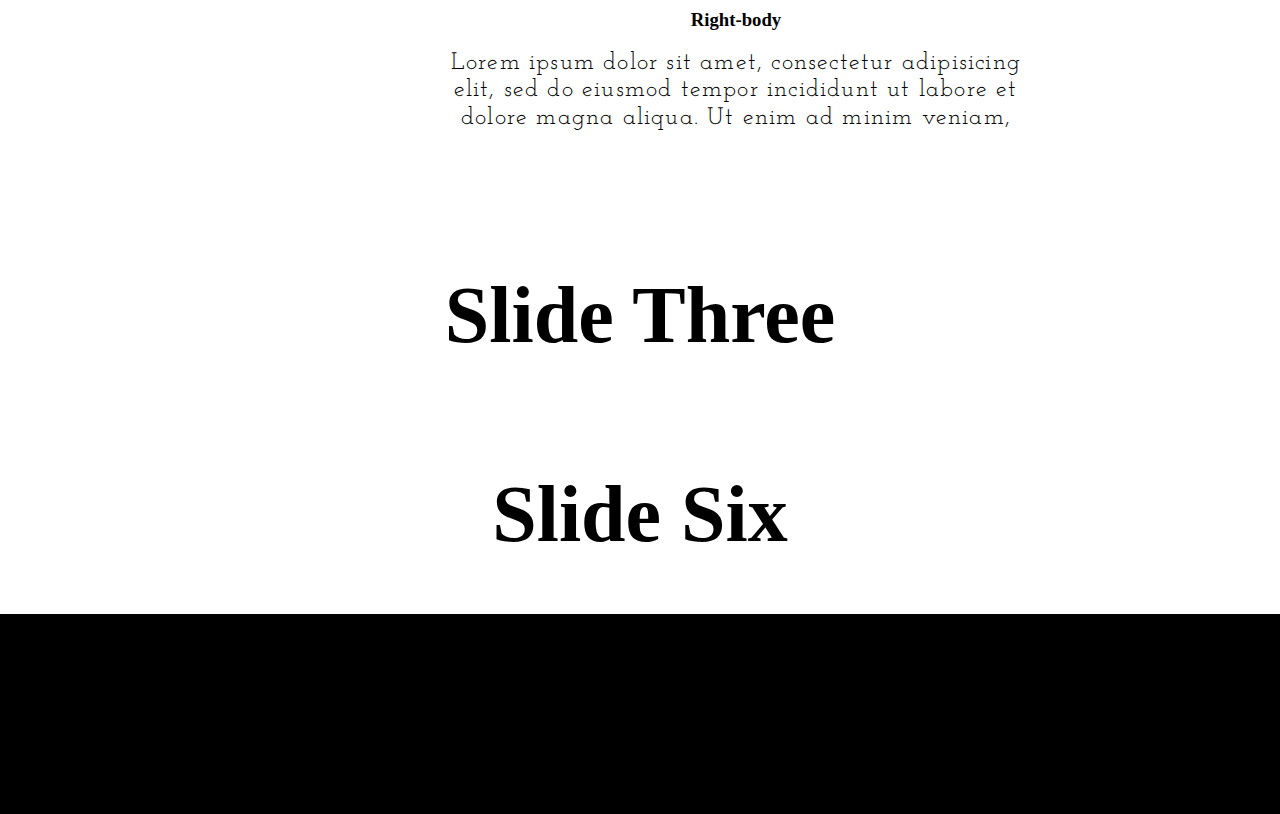
==== commit 7ced1920: "remove border" ====
--- a/generatedContent.html
+++ b/generatedContent.html
@@ -31,7 +31,7 @@
   </div>
   <div class="about-container banner-no-flex">
     <h1>Slide Five</h1>
-    <div class="col-10 border">
+    <div class="col-10 ">
       <h2>About Me</h2>
       <p class="col-9">Lorem ipsum dolor sit amet, consectetur adipisicing elit, sed do eiusmod
       tempor incididunt ut labore et dolore magna aliqua. Ut enim ad minim veniam,
@@ -40,33 +40,33 @@
       cillum dolore eu fugiat nulla pariatur. Excepteur sint occaecat cupidatat non
       proident, sunt in culpa qui officia deserunt mollit anim id est laborum.</p>
     </div>
-    <div class="col-2 border">
+    <div class="col-2 ">
       <h2>Left-column</h2>
        <p class="col-9">Lorem ipsum dolor sit amet, consectetur adipisicing elit, sed do eiusmod
       tempor incididunt ut labore et dolore magna aliqua. Ut enim ad minim veniam,
       quis nostrud exercitation ullamco laboris nisi ut aliquip ex ea commodo
       consequat.</p>
     </div>
-    <div class="col-10 marketing border">
-      <div class=" border">
+    <div class="col-10 marketing ">
+      <div class=" ">
         <h3>Right-body</h3>
          <p class="col-9">Lorem ipsum dolor sit amet, consectetur adipisicing elit, sed do eiusmod
         tempor incididunt ut labore et dolore magna aliqua. Ut enim ad minim veniam,
          </p>
       </div>
-      <div class="border">
+      <div class="">
         <h3>Right-body</h3>
          <p class="col-9">Lorem ipsum dolor sit amet, consectetur adipisicing elit, sed do eiusmod
         tempor incididunt ut labore et dolore magna aliqua. Ut enim ad minim veniam,
          </p>
       </div>
-      <div class="border">
+      <div class="">
         <h3>Right-body</h3>
          <p class="col-9">Lorem ipsum dolor sit amet, consectetur adipisicing elit, sed do eiusmod
         tempor incididunt ut labore et dolore magna aliqua. Ut enim ad minim veniam,
          </p>
       </div>
-      <div class="border">
+      <div class="">
         <h3>Right-body</h3>
          <p class="col-9">Lorem ipsum dolor sit amet, consectetur adipisicing elit, sed do eiusmod
         tempor incididunt ut labore et dolore magna aliqua. Ut enim ad minim veniam,
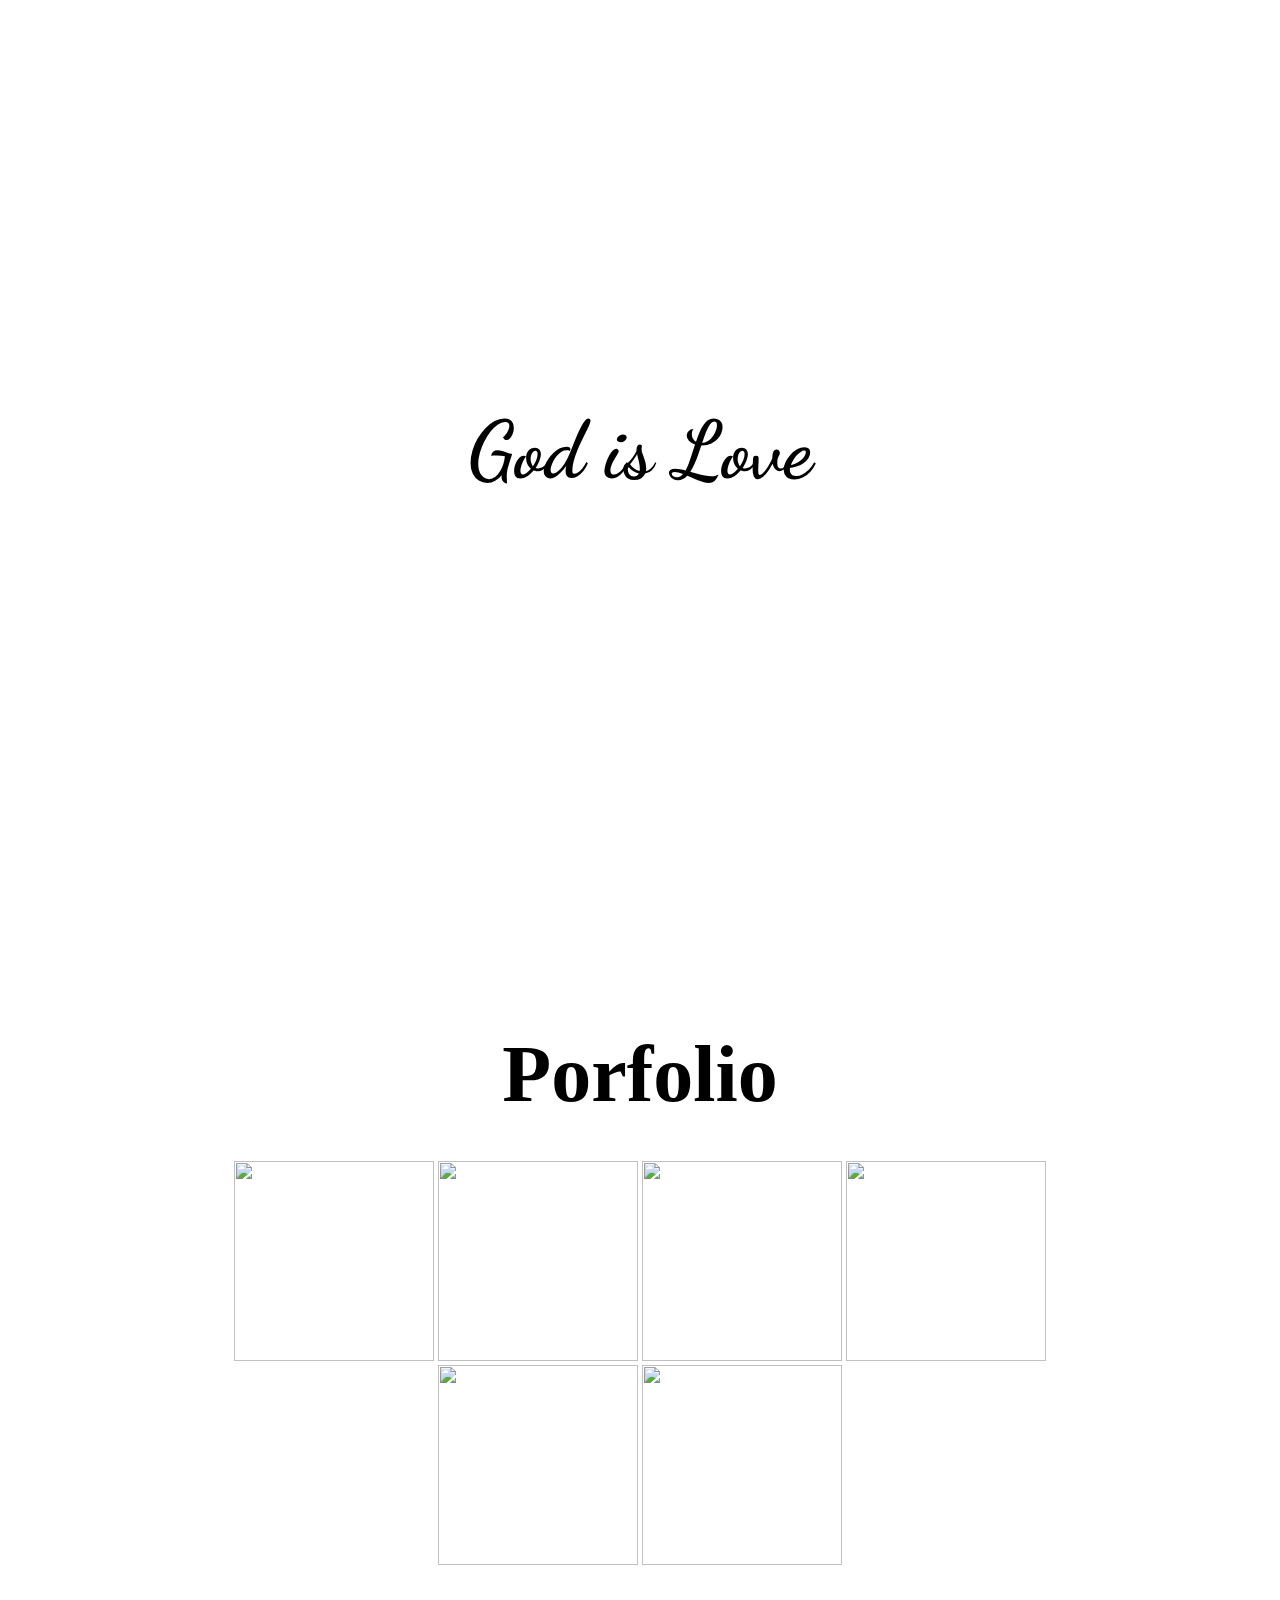
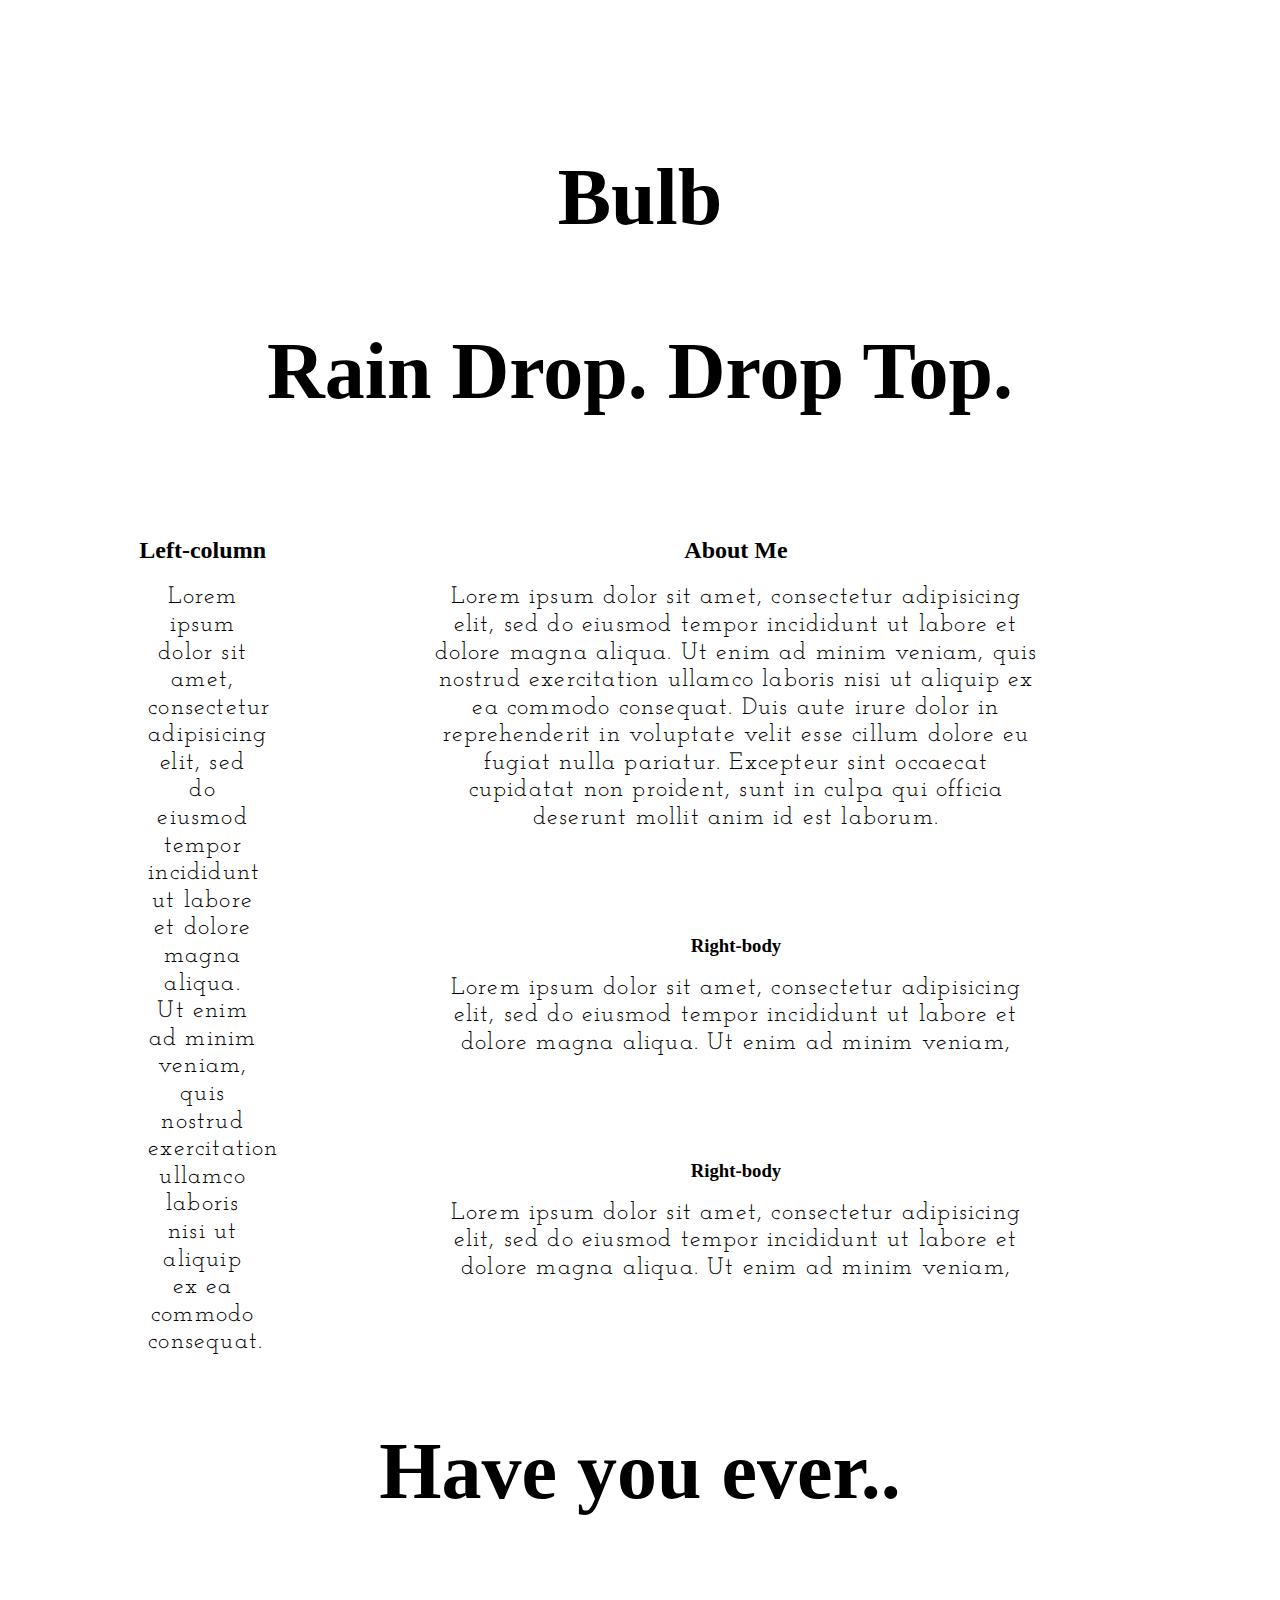
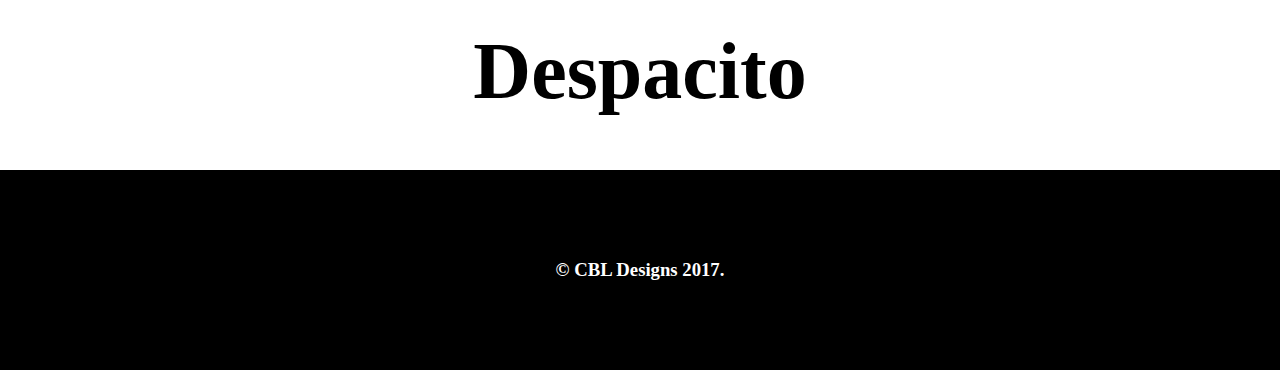
==== commit cd501fe6: "Merge pull request #14 from CodeLikeYouWantIt/content" ====
--- a/generatedContent.html
+++ b/generatedContent.html
@@ -7,13 +7,13 @@
   <link rel="stylesheet" href="banner.css">
   <link rel="stylesheet" href="generatedContent.css">
   <link rel="stylesheet" href="mobile_queries.css">
-  <link href="https://fonts.googleapis.com/css?family=Josefin+Slab:300i" rel="stylesheet">
+  <link href="https://fonts.googleapis.com/css?family=Josefin+Slab:300i|Dancing+Script" rel="stylesheet">
 <title>Title of the document</title>
 </head>
 
 <body>
   <div class="banner ban-1">
-    <h1>Slide One</h1>
+    <h1 id="header">God is Love</h1>
   </div>
   <div class="banner-no-flex">
     <h1 class="portfolio">Porfolio</h1>
@@ -27,10 +27,10 @@
     </div>
   </div>
   <div class="banner">
-    <h1>.</h1>
+    <h1>Bulb</h1>
   </div>
   <div class="about-container banner-no-flex">
-    <h1>Slide Five</h1>
+    <h1>Rain Drop. Drop Top.</h1>
     <div class="col-10 ">
       <h2>About Me</h2>
       <p class="col-9">Lorem ipsum dolor sit amet, consectetur adipisicing elit, sed do eiusmod
@@ -40,7 +40,7 @@
       cillum dolore eu fugiat nulla pariatur. Excepteur sint occaecat cupidatat non
       proident, sunt in culpa qui officia deserunt mollit anim id est laborum.</p>
     </div>
-    <div class="col-2 ">
+    <div class="col-2">
       <h2>Left-column</h2>
        <p class="col-9">Lorem ipsum dolor sit amet, consectetur adipisicing elit, sed do eiusmod
       tempor incididunt ut labore et dolore magna aliqua. Ut enim ad minim veniam,
@@ -60,28 +60,16 @@
         tempor incididunt ut labore et dolore magna aliqua. Ut enim ad minim veniam,
          </p>
       </div>
-      <div class="">
-        <h3>Right-body</h3>
-         <p class="col-9">Lorem ipsum dolor sit amet, consectetur adipisicing elit, sed do eiusmod
-        tempor incididunt ut labore et dolore magna aliqua. Ut enim ad minim veniam,
-         </p>
-      </div>
-      <div class="">
-        <h3>Right-body</h3>
-         <p class="col-9">Lorem ipsum dolor sit amet, consectetur adipisicing elit, sed do eiusmod
-        tempor incididunt ut labore et dolore magna aliqua. Ut enim ad minim veniam,
-         </p>
-      </div>
     </div>
   </div>
   <div class="banner">
-    <h1>Slide Three</h1>
+    <h1>Have you ever..</h1>
   </div>
   <div class="banner">
-    <h1>Slide Six</h1>
+    <h1>Despacito</h1>
   </div>
   <footer>
-    <h2>footer</h2>
+    <h3 id="footer">&copy; CBL Designs 2017.</h3>
   </footer>
 </body>
 </html>--- a/generatedContent.css
+++ b/generatedContent.css
@@ -52,7 +52,12 @@
   top: -100px;
   left: 0;
 }
-
+#header {
+  font-family: 'Dancing Script', cursive;
+}
+#footer {
+  color: #fff;
+}
 .about-container .col-10 {
   float: right;
 }
